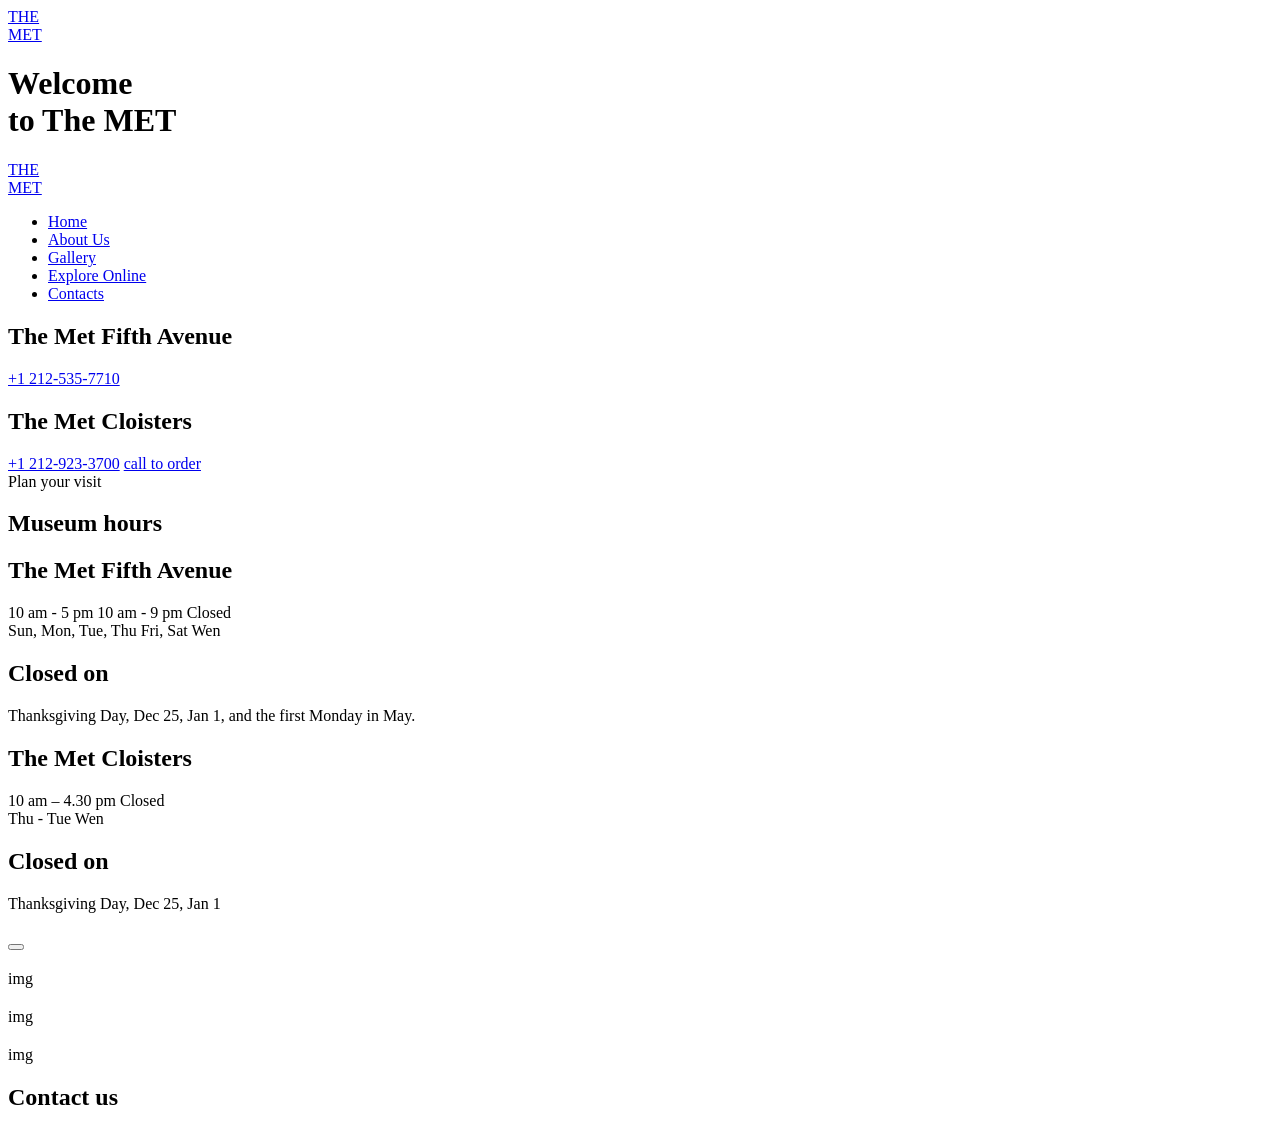
==== src/index.html @ c7554d5b "start first code" ====
<!doctype html>
<html lang="en" class="page">
  <head>
    <meta charset="UTF-8" />
    <meta
      name="viewport"
      content="width=device-width, initial-scale=1.0"
    />
    <title>Landing Page</title>
    <link
      rel="stylesheet"
      href="./styles/main.scss"
    />
    <link rel="preconnect" href="https://fonts.googleapis.com">
    <link rel="preconnect" href="https://fonts.gstatic.com" >
    <link href="https://fonts.googleapis.com/css2?family=Cinzel:wght@400..900&family=Roboto:ital,wght@0,100..900;1,100..900&display=swap" rel="stylesheet">
    <script
      src="scripts/main.js"
      defer
    ></script>
  </head>
  <body class="page_body">
    <header class="header">
      <div class="header_top">
        <div class="header_top-title">
          <a href="#">
            THE <br> MET
          </a>
        </div>
        <div class="header_top-left-bar">
          <a href="#" class="icon header_top-left-bar-phone-image"></a>
          <a href="#menu" class="icon header_top-left-bar-burger-image"></a>
        </div>
      </div>
      <div class="header_title">
        <h1 class="header_title-text">Welcome <br> to The MET</h1>
      </div>
    </header>
    <aside class="menu page_menu"  id="menu">
      <div class="menu_top">
        <div class="menu_top-title">
          <a href="#">
            THE <br> MET
          </a>
        </div>
        <div class="menu_top-left-bar">
          <a href="#" class="icon menu_top-left-bar-close-image"></a>
        </div>
      </div>
      <nav class="nav">
        <ul class="nav_list">
          <li class="nav_list_item">
            <a class="nav_list_item_link" href="#Home">Home</a>
          </li>
          <li class="nav_list_item">
            <a class="nav_list_item_link" href="#About">About Us</a>
          </li>
          <li class="nav_list_item">
            <a class="nav_list_item_link" href="#Gallery">Gallery</a>
          </li>
          <li class="nav_list_item">
            <a class="nav_list_item_link" href="#Explore">Explore Online</a>
          </li>
          <li class="nav_list_item">
            <a class="nav_list_item_link" href="#Contacts">Contacts</a>
          </li>
        </ul>
      </nav>
      <div class="menu_bottom">
        <h1 class="menu_bottom_title">The Met Fifth Avenue</h1>
        <a class="menu_bottom_link" href="#con">+1 212-535-7710</a>
        <h1 class="menu_bottom_title">The Met Cloisters</h1>
        <a class="menu_bottom_link"href="#tel">+1 212-923-3700</a>
        <a class="menu_bottom_title menu_bottom_call-to-order" href="#">call to order</a>
      </div>

    </aside>
    <main>
      <section class="first_section">
        <div class="first_section_title">
          <div class="first_section_left">
            <span class="first_section_left-plan-visit">Plan your visit</span>
            <h1 class="first_section_left-museum">Museum hours</h1>
          </div>
          <div class="first_section_right">
            <div class="first_section_right_block">
              <h1 class="first_section_right_block_title">The Met Fifth Avenue</h1>
              <div class="first_section_right_block_time">
                <div class="first_section_right_block_time_test">
                  <span>10 am - 5 pm</span>
                  <span>10 am - 9 pm</span>
                  <span>Closed</span>
                </div>
                <div class="first_section_right_block_time_days">
                  <span>Sun, Mon, Tue, Thu</span>
                  <span>Fri, Sat</span>
                  <span>Wen</span>
                </div>
              </div>
              <h1 class="first_section_title-closed-on">Closed on</h1>
              <span class="first_section_title-Thanksgiving">Thanksgiving Day, Dec 25, Jan 1, and the first Monday in May.</span>
              <div>
                <h1>The Met Cloisters</h1>
                <div>
                  <span>10 am – 4.30 pm</span>
                  <span>Closed</span>
                </div>
                <div>
                  <span>Thu - Tue</span>
                  <span>Wen</span>
                </div>
              </div>
              <h1 class="first_section_title-closed-on">Closed on</h1>
              <span class="first_section_title-closed-on">Thanksgiving Day, Dec 25, Jan 1</span>
            </div>
          </div>

        </div>
      </section>
      <section>
        <div>
          <h1></h1>
          <span></span>
        </div>
        <div>
          <div>
            <span></span>
            <span></span>
          </div>
          <div>
            <h1></h1>
            <span></span>
          </div>
          <div>
            <div></div>
            <div></div>
            <div></div>
            <div>
              <h1></h1>
              <span></span>
            </div>
          </div>
          <div>
            <div></div>
            <div></div>
            <div>
              <span></span>
            </div>
          </div>
        </div>
        <button></button>
      </section>
      <section>
        <h1></h1>
        <div>
          <div>
            <span>img</span>
            <h1></h1>
            <span></span>
          </div>
          <div>
            <span>img</span>
            <h1></h1>
            <span></span>
          </div>
          <div>
            <span>img</span>
            <h1></h1>
            <span></span>
          </div>

        </div>
      </section>
      <section>
        <h1> Contact us</h1>
        <div>
          <div></div>
          <div></div>
          <div></div>
        </div>
      </section>
    </main>
    <footer></footer>
  </body>
</html>
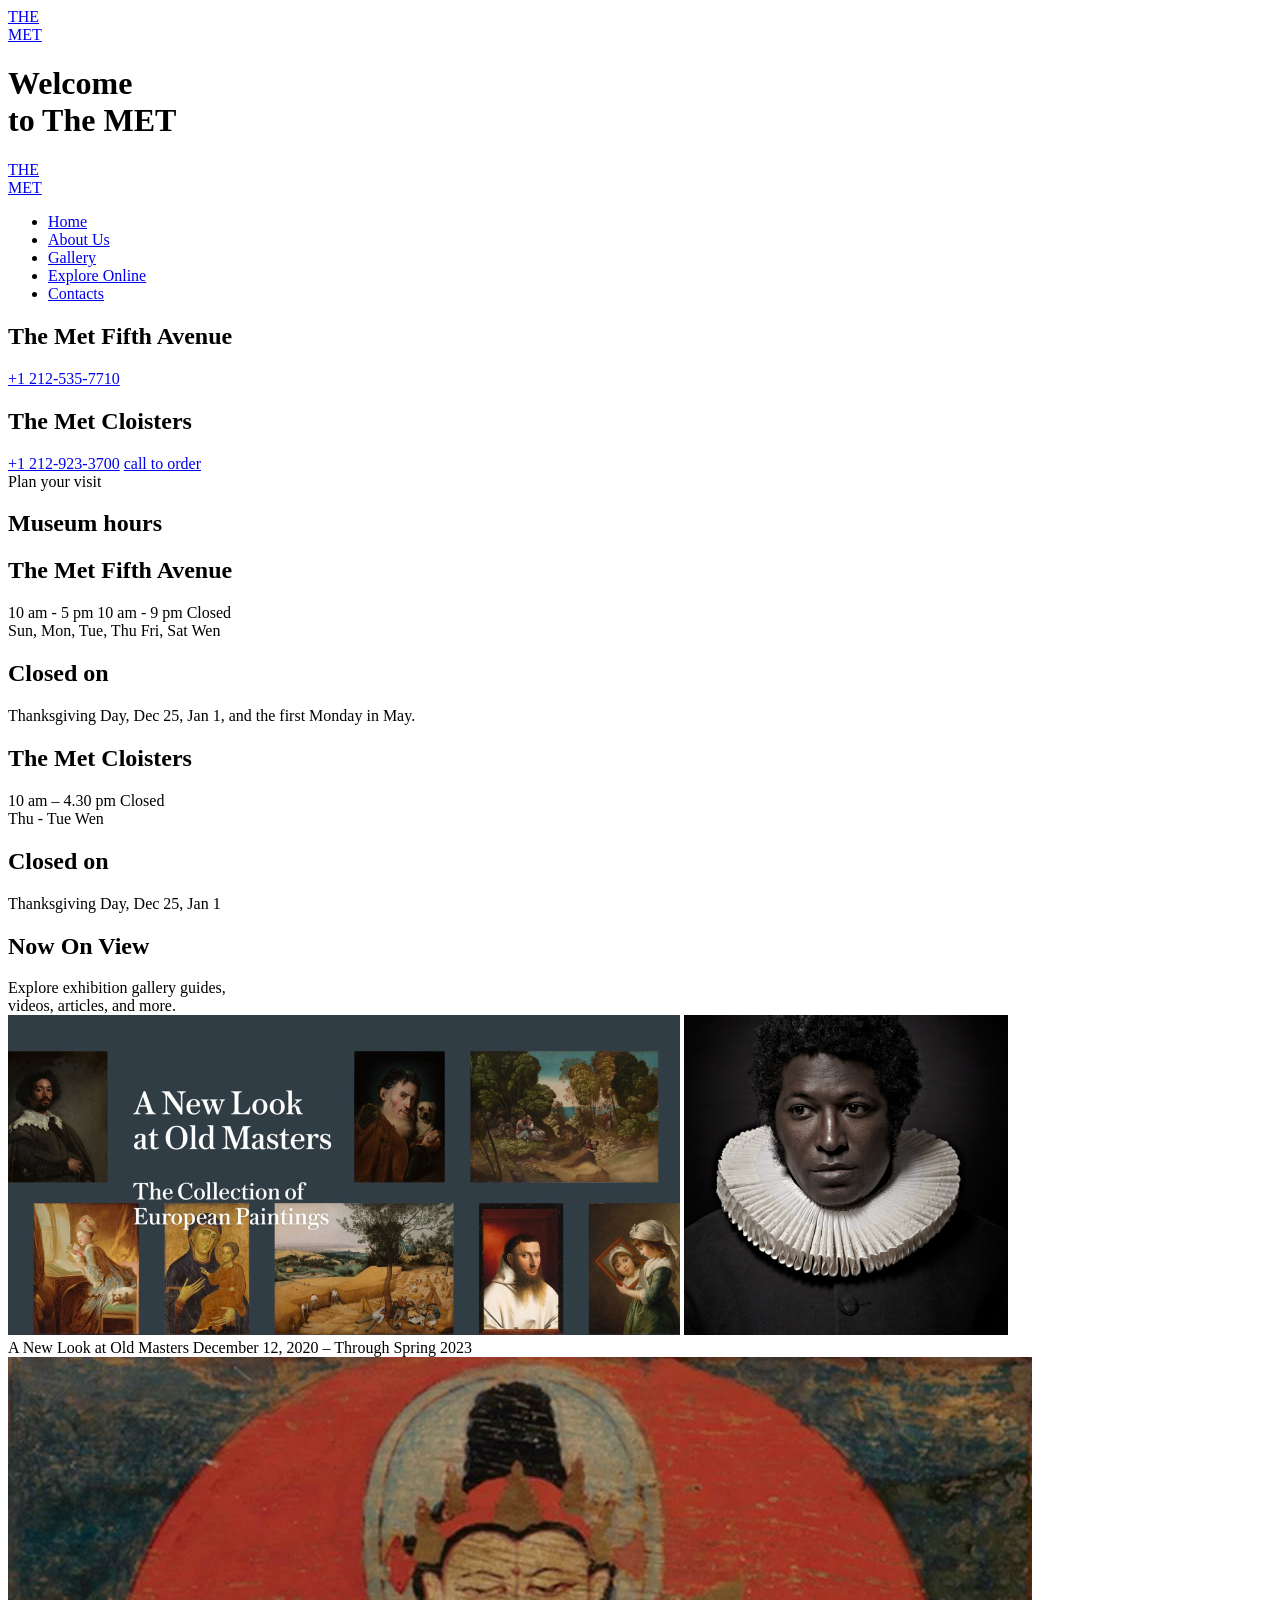
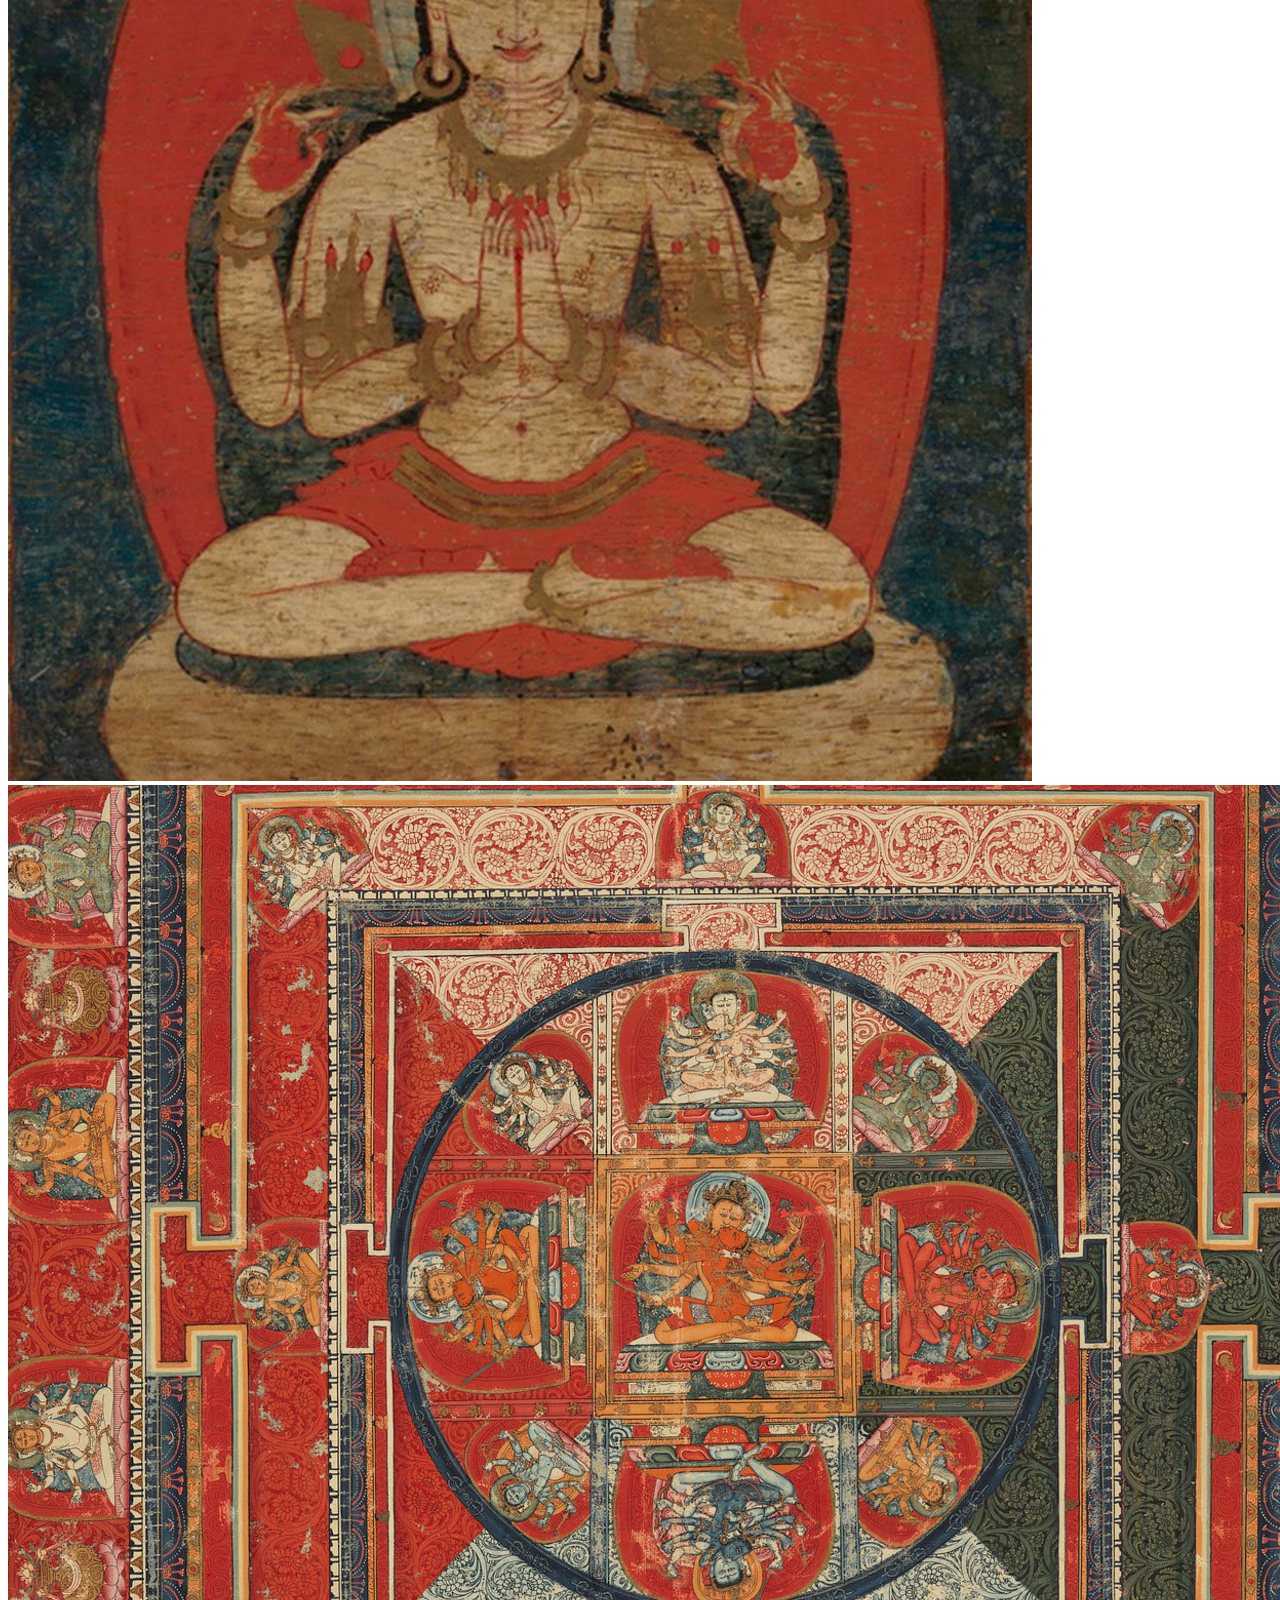
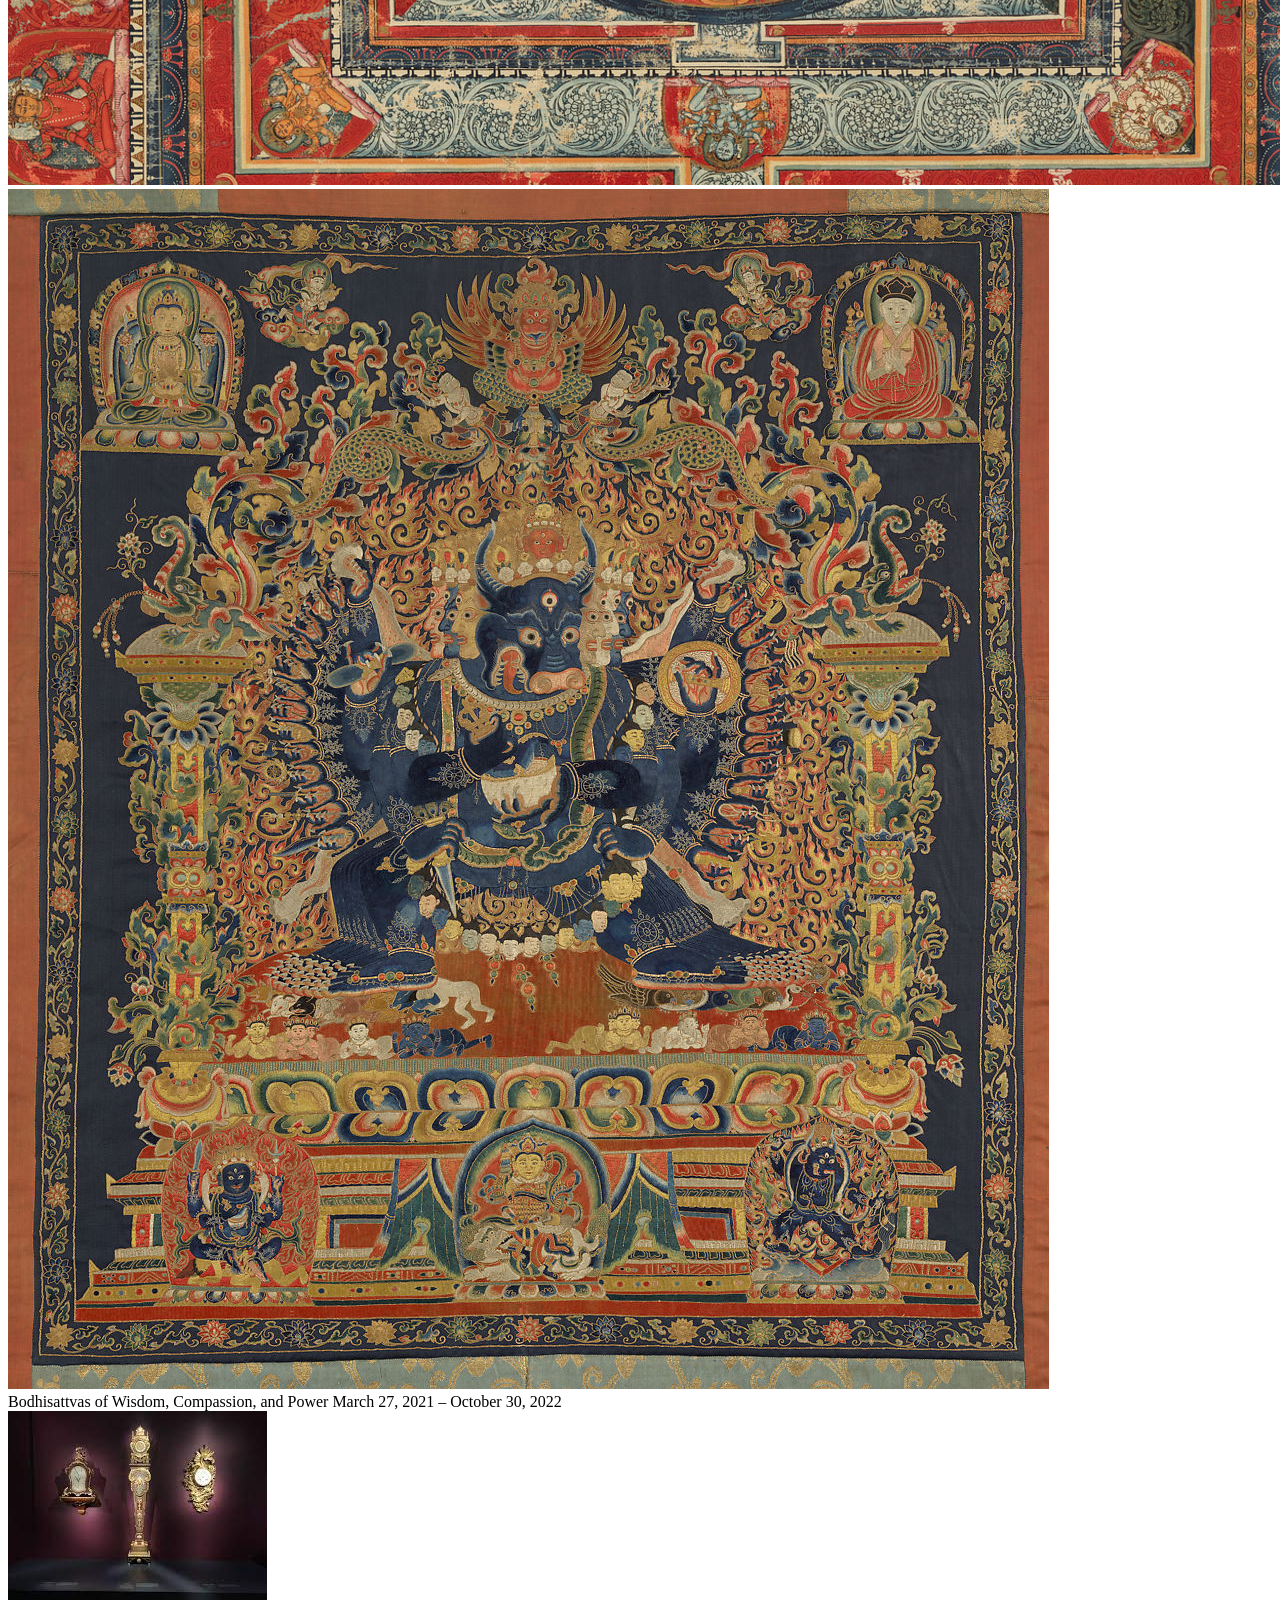
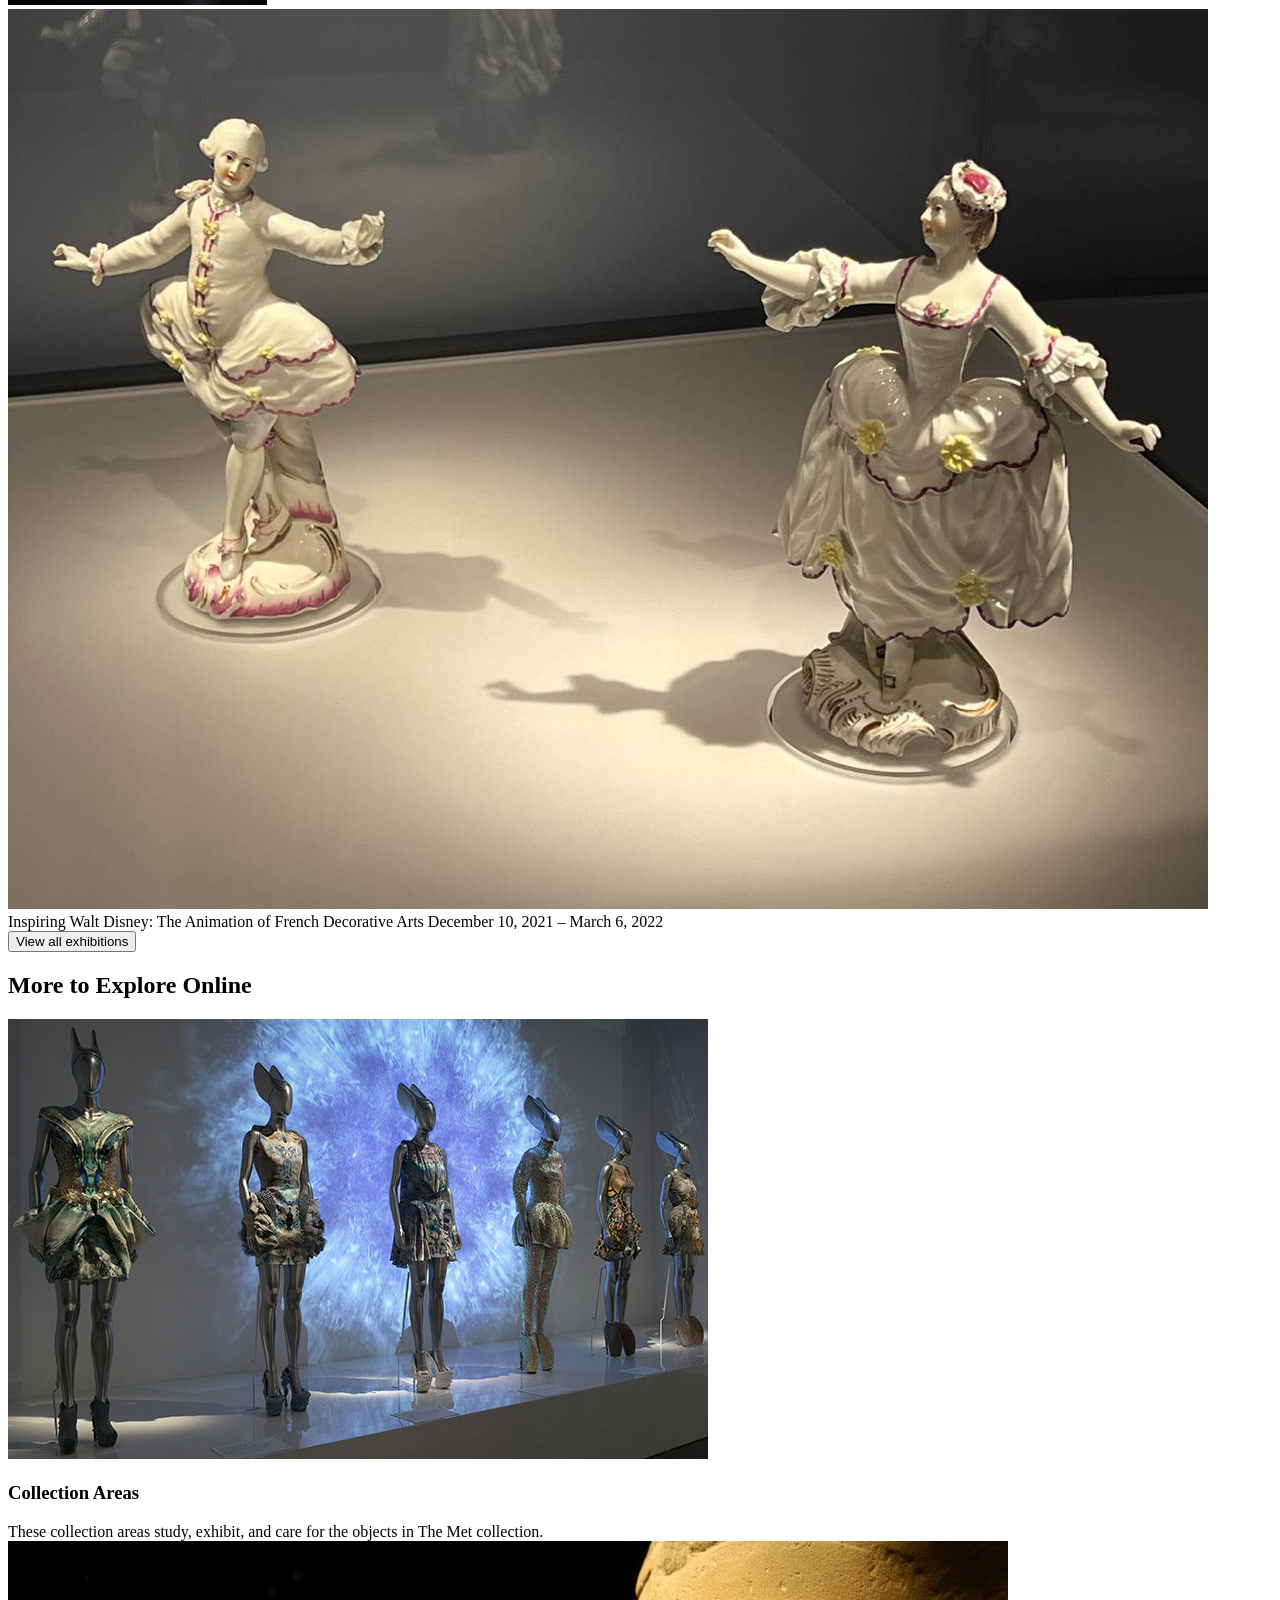
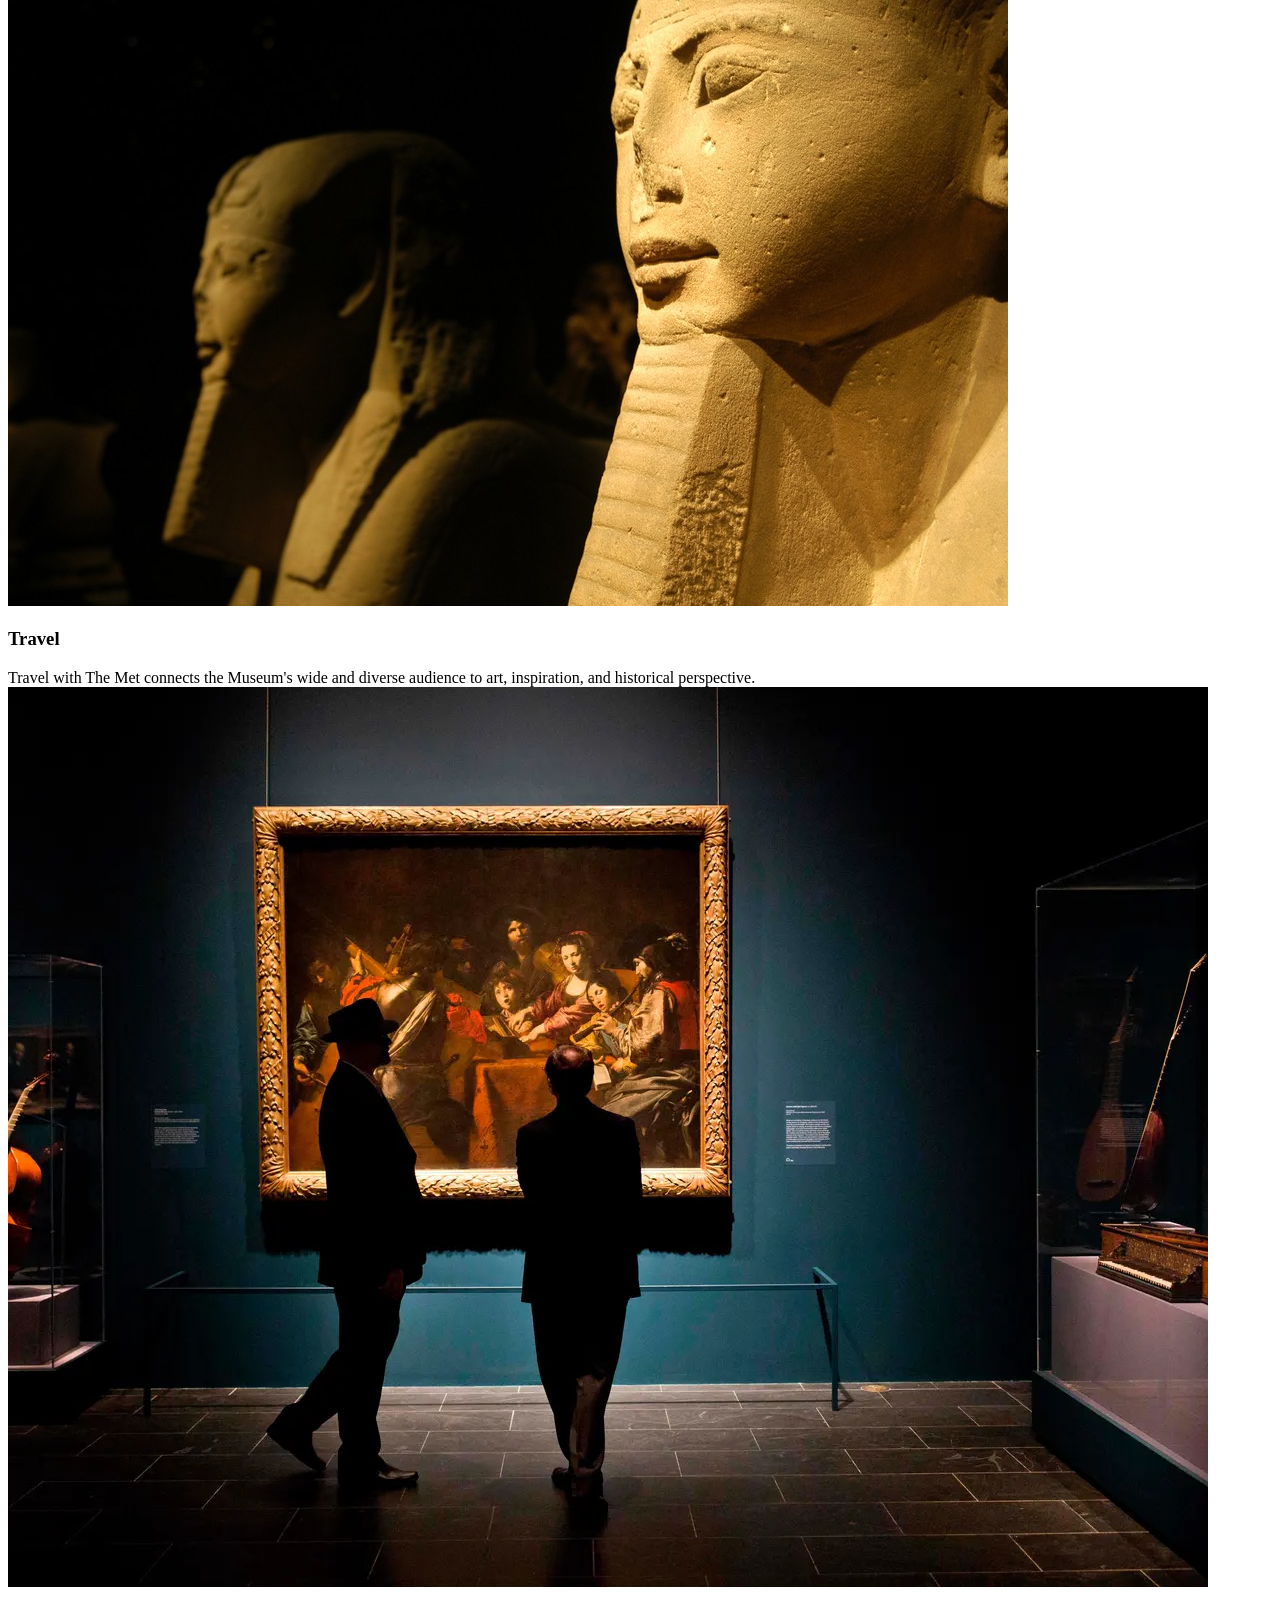
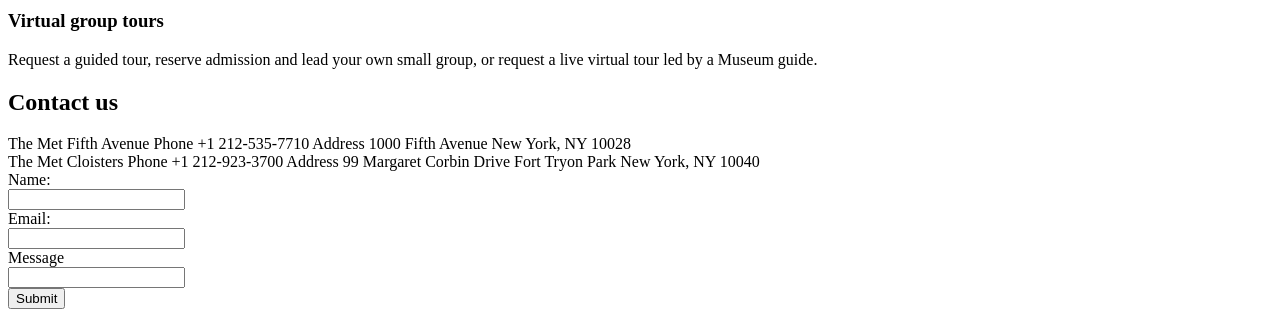
==== commit 7060878a: "test-commit" ====
--- a/src/index.html
+++ b/src/index.html
@@ -117,66 +117,108 @@
 
         </div>
       </section>
-      <section>
-        <div>
-          <h1></h1>
-          <span></span>
-        </div>
-        <div>
-          <div>
-            <span></span>
-            <span></span>
-          </div>
-          <div>
-            <h1></h1>
-            <span></span>
-          </div>
-          <div>
-            <div></div>
-            <div></div>
-            <div></div>
-            <div>
-              <h1></h1>
-              <span></span>
-            </div>
-          </div>
-          <div>
-            <div></div>
-            <div></div>
-            <div>
-              <span></span>
-            </div>
-          </div>
-        </div>
-        <button></button>
-      </section>
-      <section>
-        <h1></h1>
-        <div>
-          <div>
-            <span>img</span>
-            <h1></h1>
-            <span></span>
-          </div>
-          <div>
-            <span>img</span>
-            <h1></h1>
-            <span></span>
-          </div>
-          <div>
-            <span>img</span>
-            <h1></h1>
-            <span></span>
-          </div>
-
-        </div>
-      </section>
-      <section>
+      <section class="second_section">
+        <div class="second_section_name">
+          <h1>Now On View</h1>
+          <span>Explore exhibition gallery guides, <br> videos, articles, and more.</span>
+        </div>
+
+        <article class="second_section_blocks-first">
+          <div>
+            <img src="./img/image-1-second.png" alt="foto">
+            <img src="./img/image-2-second.png" alt="foto">
+          </div>
+          <div class="second_section_block_first-name">
+            <span>A New Look at Old Masters</span>
+            <span>December 12, 2020 – Through Spring 2023</span>
+          </div>
+        </article>
+
+        <article class="second_section_blocks-second">
+          <div class="second_section_blocks-second-img">
+            <img src="./img/image-3-second.png" alt="foto">
+            <img src="./img/image-4-second.png" alt="foto">
+            <img src="./img/image-5-second.png" alt="foto">
+          </div>
+          <div>
+            <span> Bodhisattvas of Wisdom, Compassion, and Power</span>
+            <span>March 27, 2021 – October 30, 2022</span>
+          </div>
+        </article>
+        <article>
+          <div class="second_section_blocks-fird-img">
+            <img src="./img/image-6-second.png" alt="foto">
+            <img src="./img/image-7-second.png" alt="foto">
+          </div>
+          <div>
+            <span>Inspiring Walt Disney: The Animation of French Decorative Arts</span>
+            <span>December 10, 2021 – March 6, 2022</span>
+          </div>
+        </article>
+
+        <button>View all exhibitions</button>
+      </section>
+      <section class="third_section">
+        <h1>More to Explore Online</h1>
+        <div class="third_section_info">
+          <article class="bottom">
+            <img src="./img/image-1-last.png" alt="image">
+            <h1>Collection Areas</h1>
+            <span>These collection areas study, exhibit, and care for the objects in The Met collection.</span>
+          </article>
+          <article>
+            <img src="./img/image-2-last.png" alt="image">
+            <h1>Travel</h1>
+            <span>Travel with The Met connects the Museum's wide and diverse audience to art, inspiration, and historical perspective.</span>
+          </article>
+          <article>
+            <img src="./img/image-3-last.png" alt="image">
+            <h1>Virtual group tours</h1>
+            <span>
+              Request a guided tour, reserve admission and lead your own small group, or request a live virtual tour led by a Museum guide.
+            </span>
+          </article>
+
+        </div>
+      </section>
+      <section class="last_section">
         <h1> Contact us</h1>
         <div>
-          <div></div>
-          <div></div>
-          <div></div>
+          <div>
+            <span>
+              The Met Fifth Avenue
+            </span>
+            <span>Phone</span>
+            <span>+1 212-535-7710</span>
+            <span>Address</span>
+            <span>1000 Fifth Avenue
+              New York, NY 10028
+            </span>
+          </div>
+          <div>
+            <span>The Met Cloisters</span>
+            <span>Phone</span>
+            <span>+1 212-923-3700</span>
+            <span>Address</span>
+            <span>99 Margaret Corbin Drive
+              Fort Tryon Park
+              New York, NY 10040
+            </span>
+          </div>
+          <div>
+            <form action="as">
+              <label for="fname">Name:</label><br>
+              <input type="text" id="fname"
+               name="fname"><br>
+              <label for="fname">Email:</label><br>
+              <input type="text" id="d"
+              name="fname"><br>
+              <label for="fname">Message</label><br>
+              <input type="text" id="asd"
+               name="fname"><br>
+              <input type="submit" value="Submit">
+            </form>
+          </div>
         </div>
       </section>
     </main>
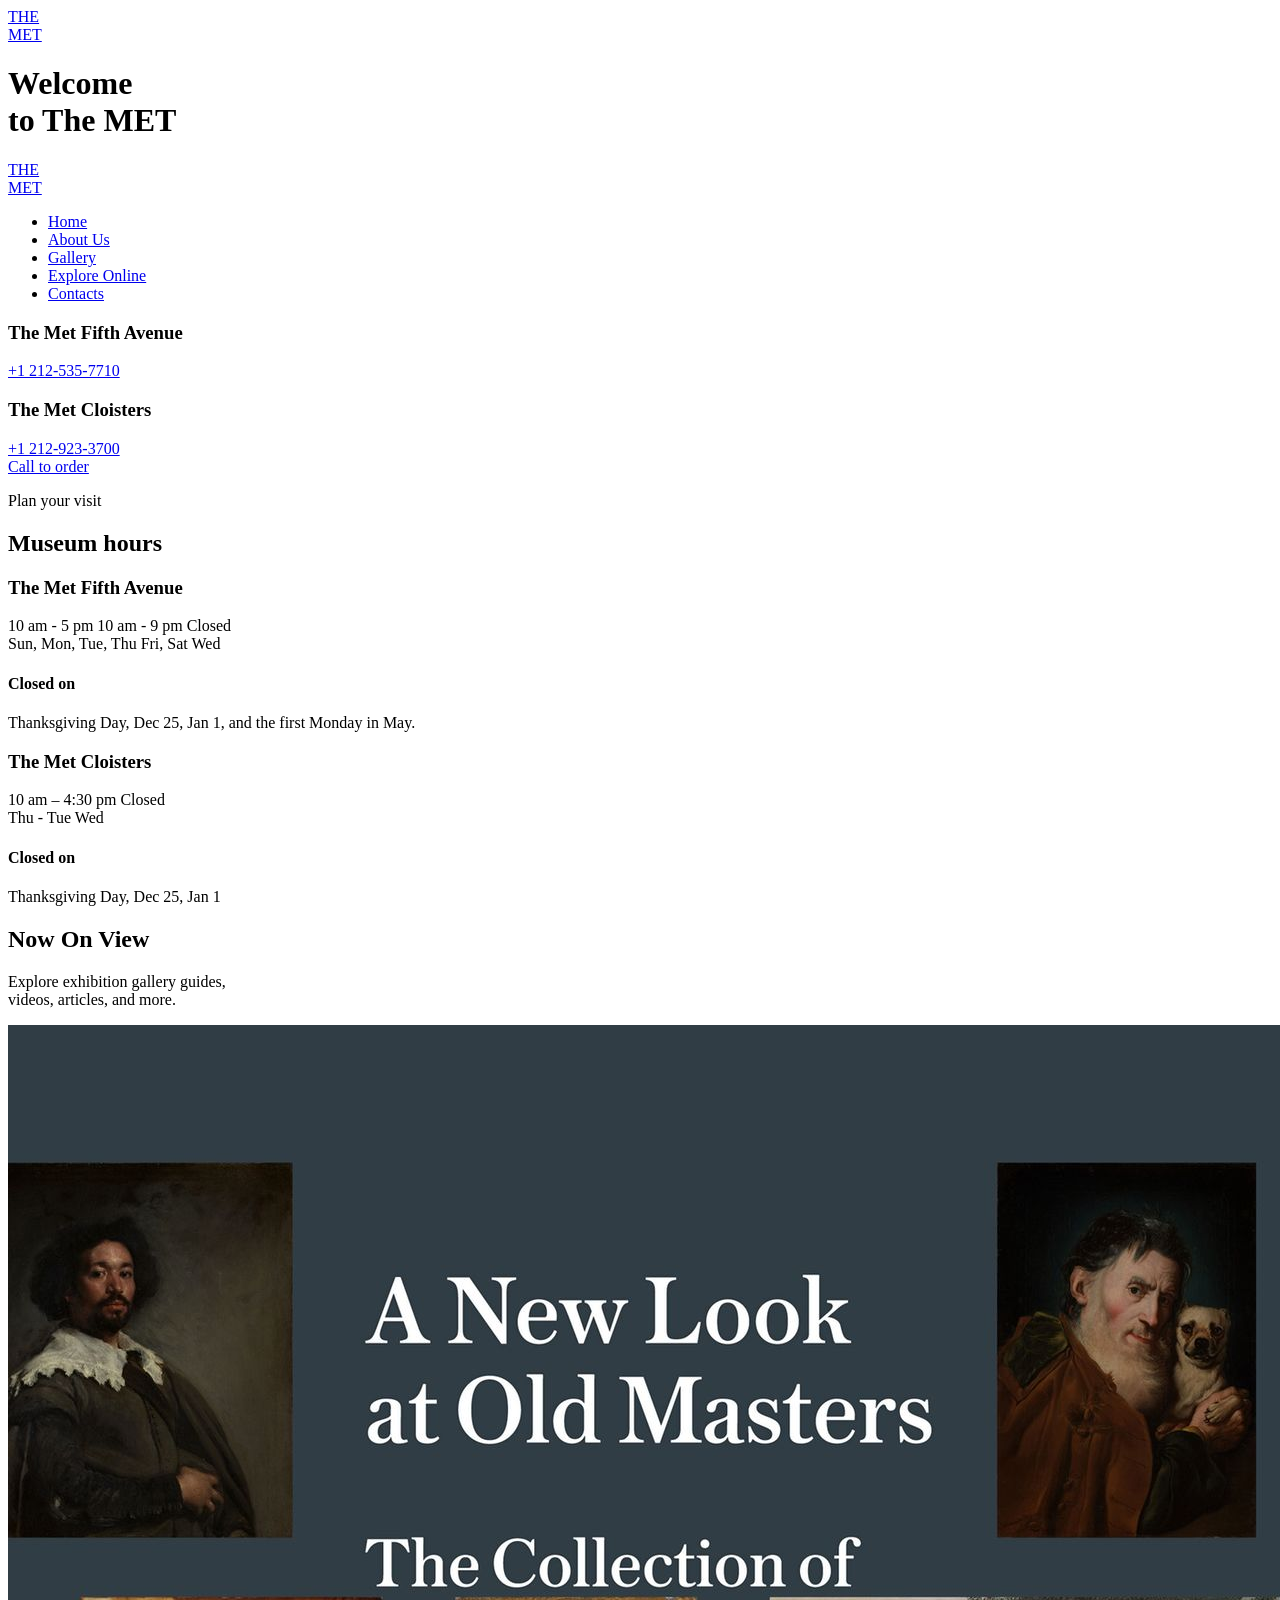
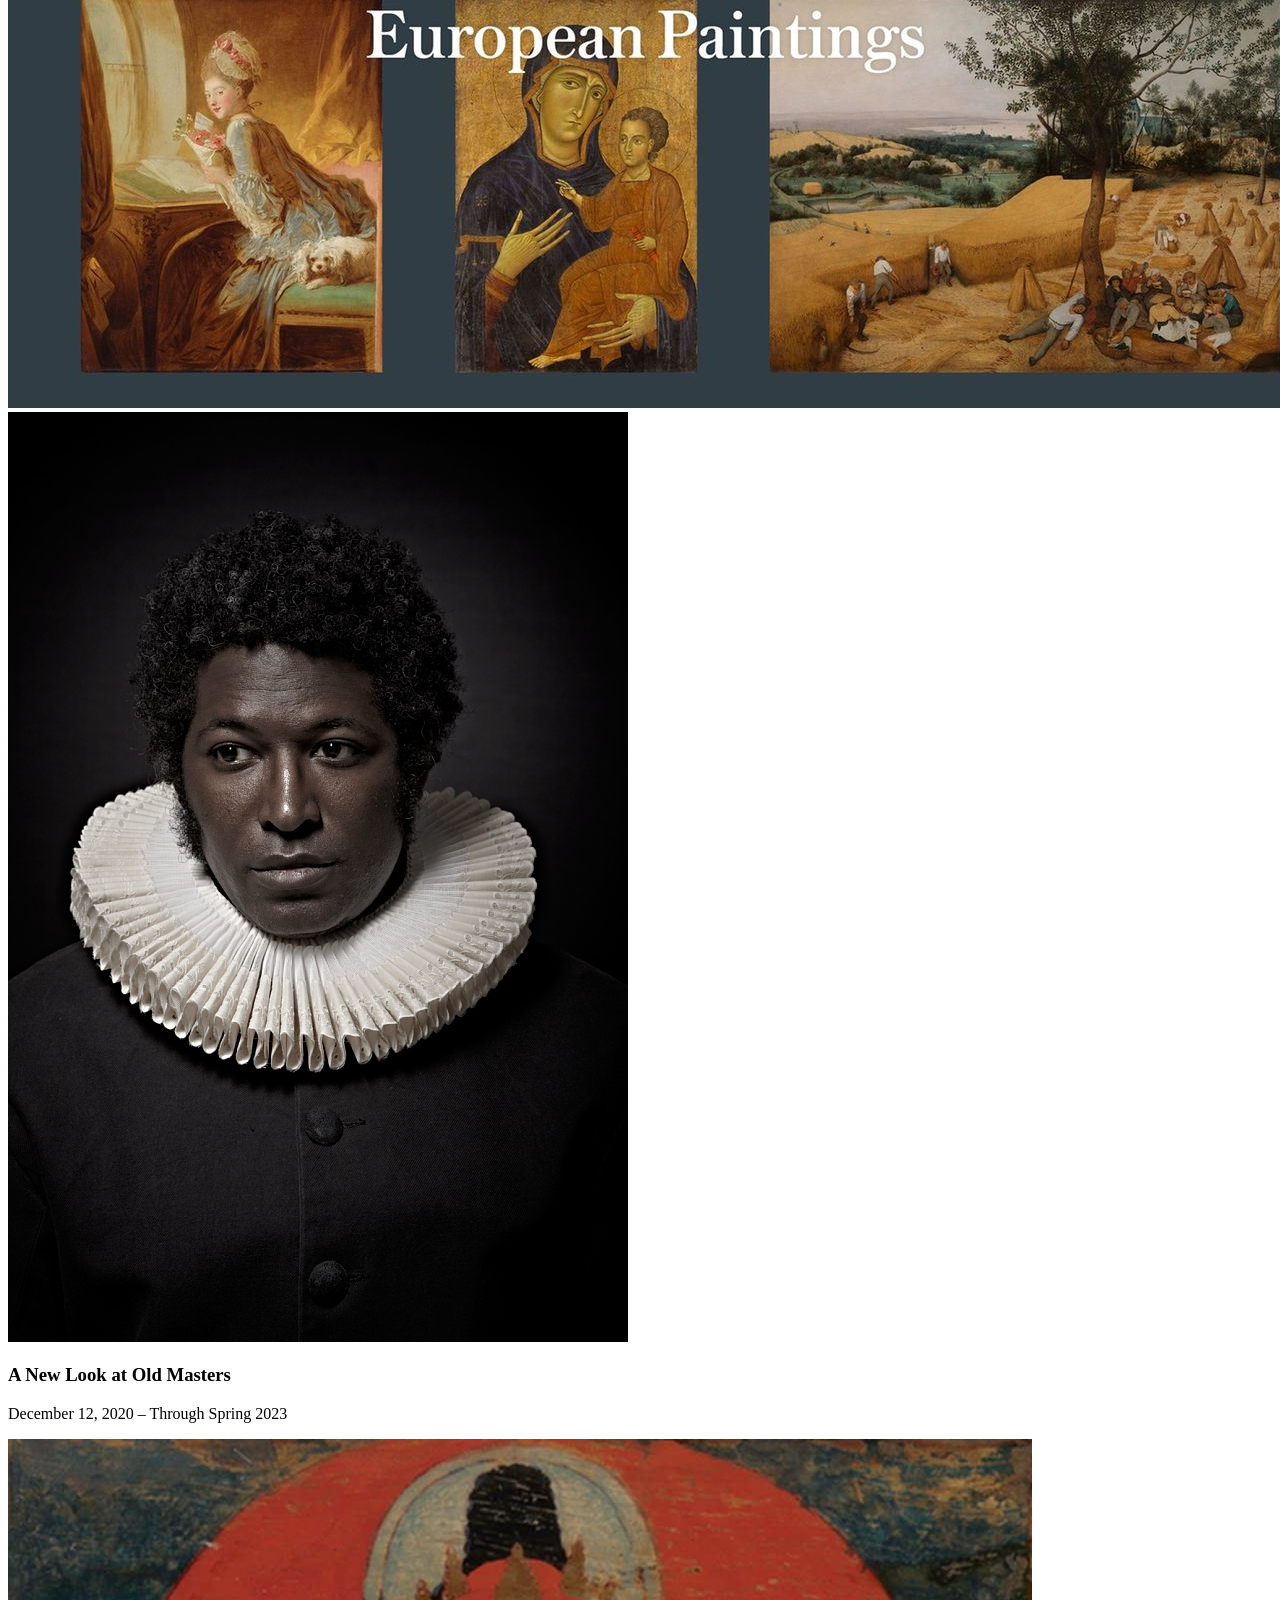
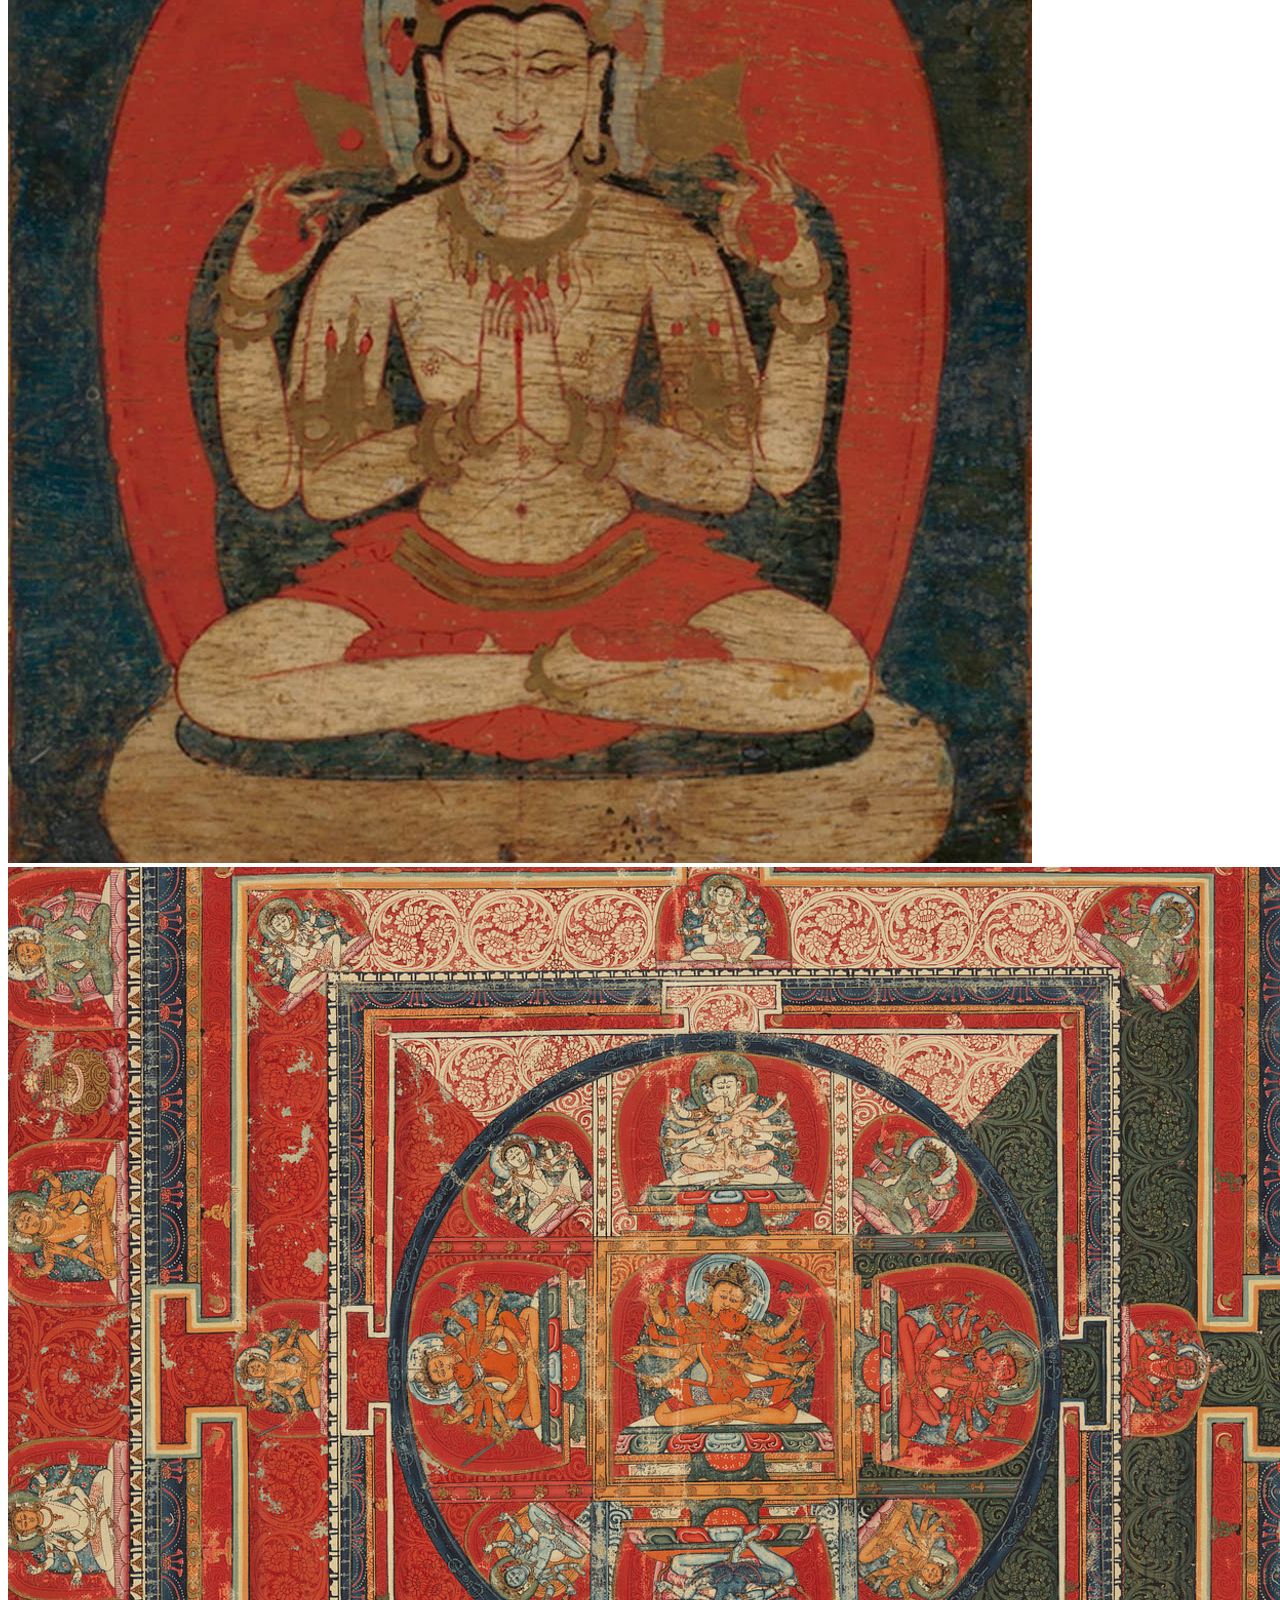
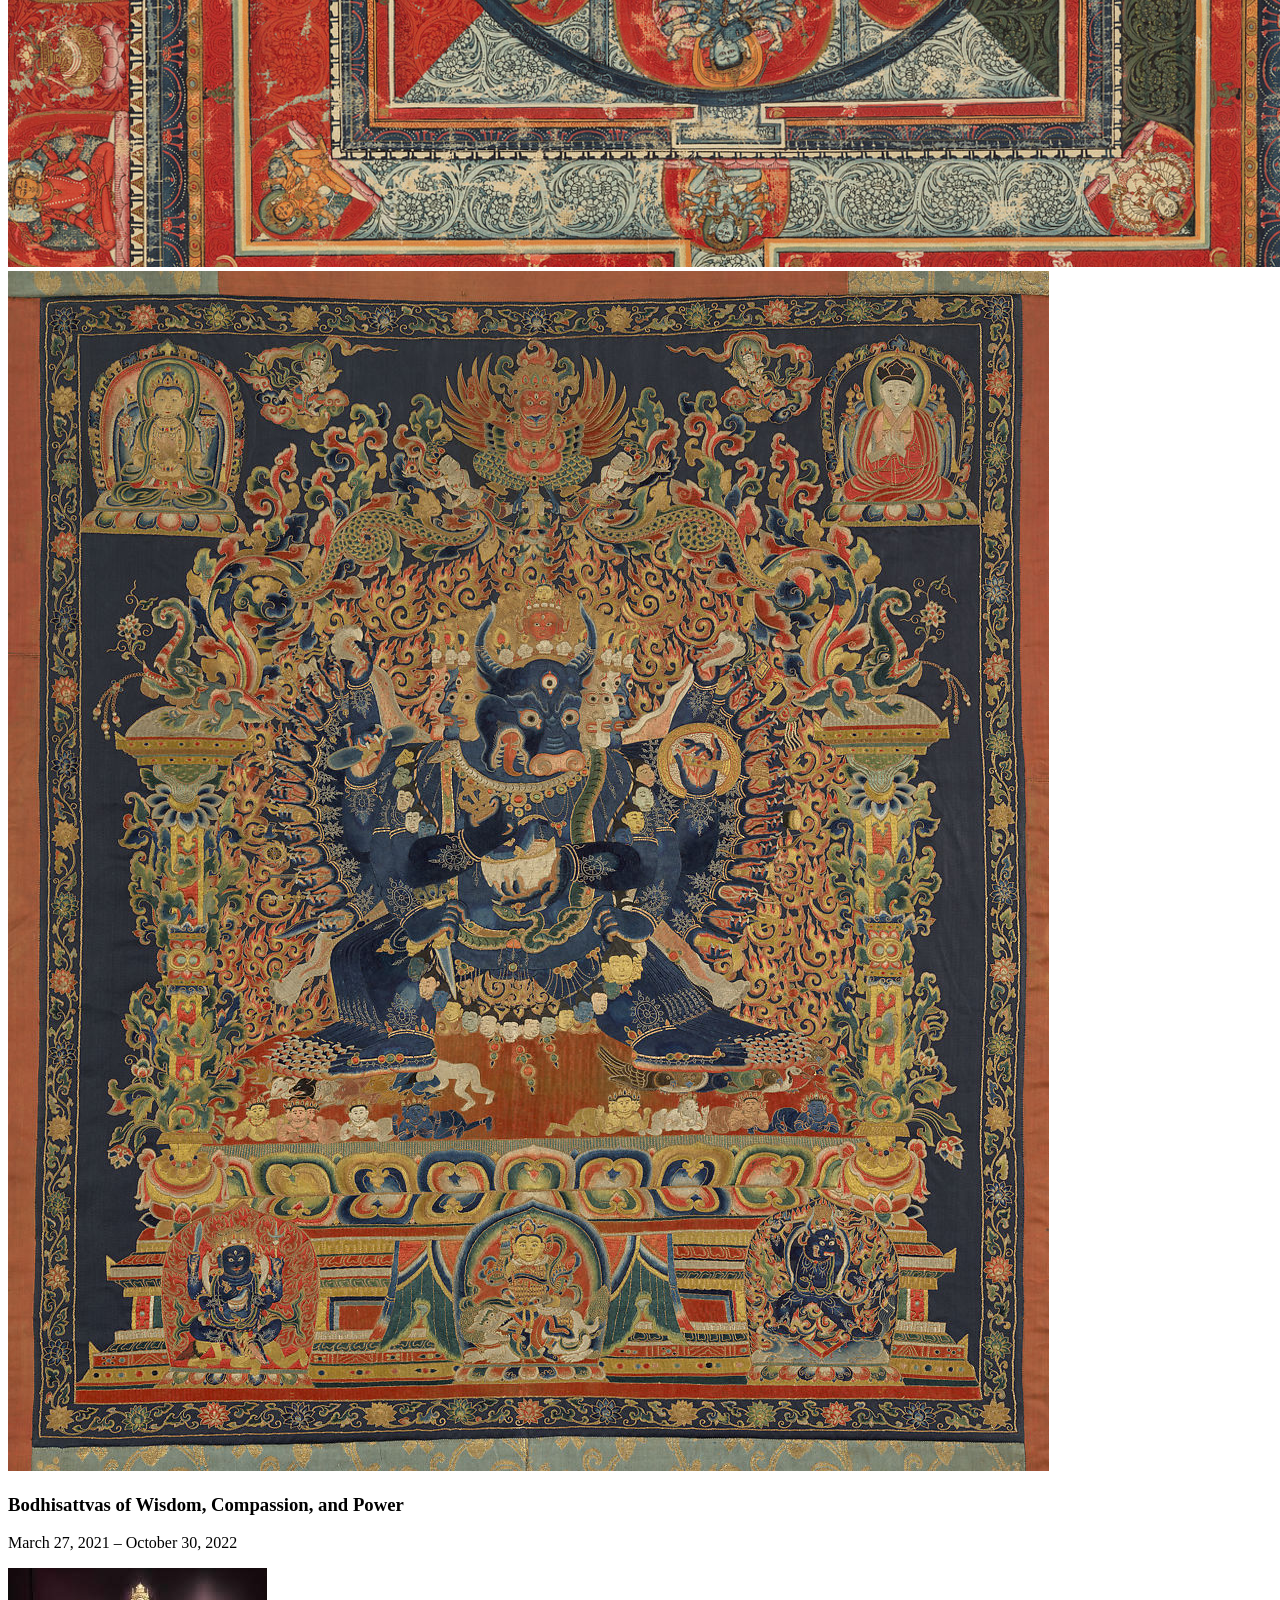
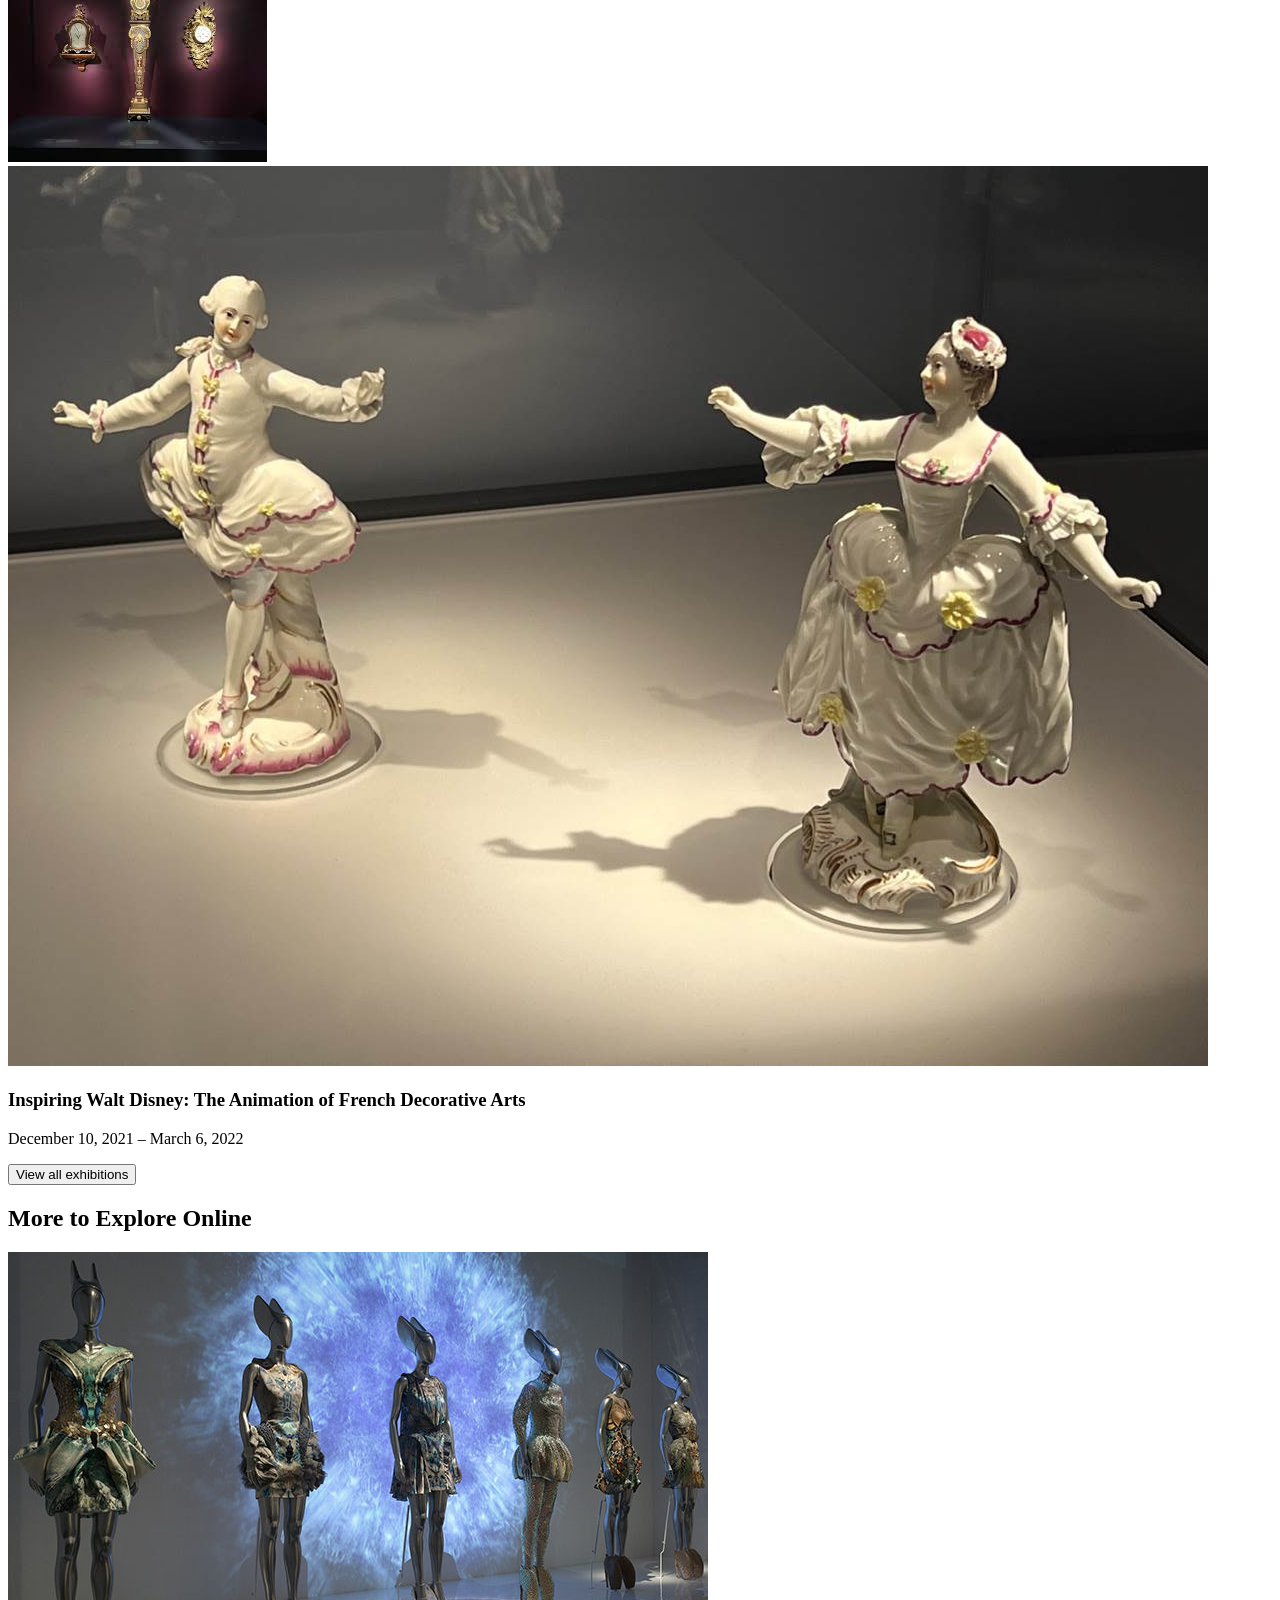
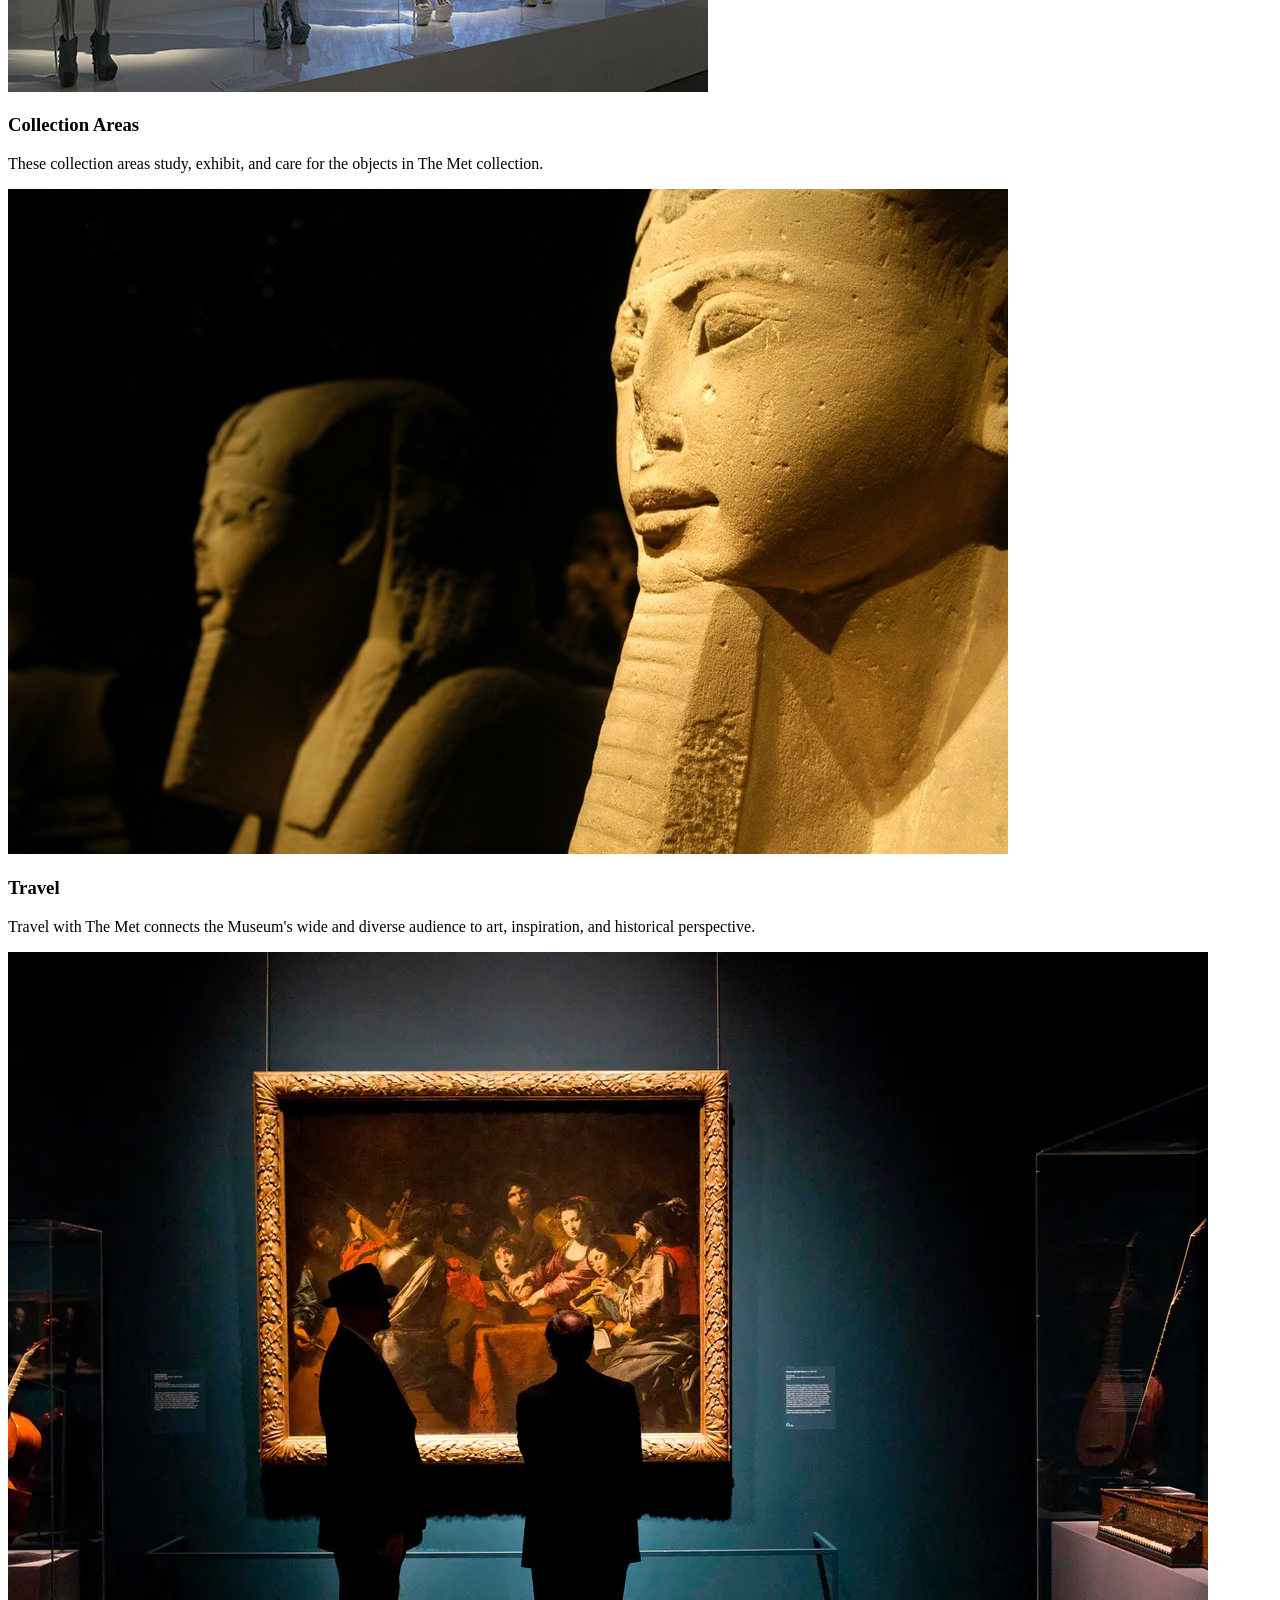
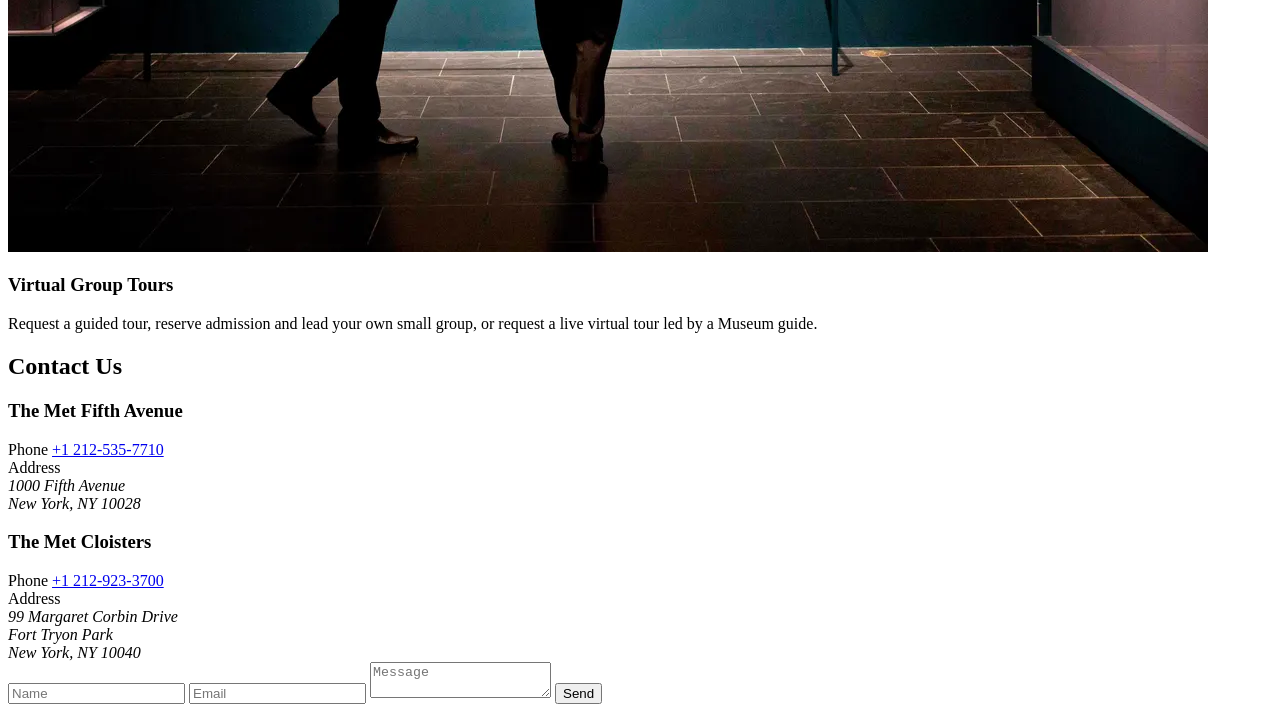
==== commit ada35318: "finish project" ====
--- a/src/index.html
+++ b/src/index.html
@@ -2,226 +2,256 @@
 <html lang="en" class="page">
   <head>
     <meta charset="UTF-8" />
-    <meta
-      name="viewport"
-      content="width=device-width, initial-scale=1.0"
-    />
-    <title>Landing Page</title>
-    <link
-      rel="stylesheet"
-      href="./styles/main.scss"
-    />
+    <meta name="viewport" content="width=device-width, initial-scale=1.0" />
+    <title>The MET - Museum Landing Page</title>
+    <link rel="stylesheet" href="./styles/main.scss" />
     <link rel="preconnect" href="https://fonts.googleapis.com">
     <link rel="preconnect" href="https://fonts.gstatic.com" >
-    <link href="https://fonts.googleapis.com/css2?family=Cinzel:wght@400..900&family=Roboto:ital,wght@0,100..900;1,100..900&display=swap" rel="stylesheet">
-    <script
-      src="scripts/main.js"
-      defer
-    ></script>
+    <link href="https://fonts.googleapis.com/css2?family=Cinzel:wght@400;700&family=Roboto:wght@400;700&display=swap" rel="stylesheet">
+    <script src="scripts/main.js" defer></script>
   </head>
-  <body class="page_body">
-    <header class="header">
-      <div class="header_top">
-        <div class="header_top-title">
-          <a href="#">
-            THE <br> MET
-          </a>
-        </div>
-        <div class="header_top-left-bar">
-          <a href="#" class="icon header_top-left-bar-phone-image"></a>
-          <a href="#menu" class="icon header_top-left-bar-burger-image"></a>
-        </div>
-      </div>
-      <div class="header_title">
-        <h1 class="header_title-text">Welcome <br> to The MET</h1>
+  <body class="page__body">
+    <!-- Header -->
+    <header class="header" id="home">
+      <div class="container">
+        <div class="header__top">
+          <a href="#" class="logo">THE <br> MET</a>
+          <div class="header__controls">
+            <a href="tel:+12125357710" class="icon icon--phone"
+            aria-label="Call us"></a>
+            <a href="#menu" class="icon icon--burger"
+            aria-label="Open menu"></a>
+          </div>
+        </div>
+        <h1 class="header__title">Welcome <br> to The MET</h1>
       </div>
     </header>
-    <aside class="menu page_menu"  id="menu">
-      <div class="menu_top">
-        <div class="menu_top-title">
-          <a href="#">
-            THE <br> MET
-          </a>
-        </div>
-        <div class="menu_top-left-bar">
-          <a href="#" class="icon menu_top-left-bar-close-image"></a>
+
+    <!-- Menu -->
+    <nav class="menu" id="menu">
+      <div class="container">
+        <div class="menu__top">
+          <a href="#" class="logo">THE <br> MET</a>
+          <a href="#" class="icon icon--close"
+          aria-label="Close menu"></a>
+        </div>
+
+        <ul class="menu__list">
+          <li class="menu__item">
+            <a class="menu__link" href="#home">Home</a>
+          </li>
+          <li class="menu__item">
+            <a class="menu__link" href="#about">About Us</a>
+          </li>
+          <li class="menu__item">
+            <a class="menu__link" href="#gallery">Gallery</a>
+          </li>
+          <li class="menu__item">
+            <a class="menu__link" href="#explore">Explore Online</a>
+          </li>
+          <li class="menu__item">
+            <a class="menu__link" href="#contacts">Contacts</a>
+          </li>
+        </ul>
+
+        <div class="menu__contacts">
+          <div class="menu__contact-block">
+            <h3 class="menu__contact-title">The Met Fifth Avenue</h3>
+            <a class="menu__contact-link" href="tel:+12125357710">+1 212-535-7710</a>
+          </div>
+          <div class="menu__contact-block">
+            <h3 class="menu__contact-title">The Met Cloisters</h3>
+            <a class="menu__contact-link" href="tel:+12129233700">+1 212-923-3700</a>
+          </div>
+          <a class="menu__cta" href="#contacts">Call to order</a>
         </div>
       </div>
-      <nav class="nav">
-        <ul class="nav_list">
-          <li class="nav_list_item">
-            <a class="nav_list_item_link" href="#Home">Home</a>
-          </li>
-          <li class="nav_list_item">
-            <a class="nav_list_item_link" href="#About">About Us</a>
-          </li>
-          <li class="nav_list_item">
-            <a class="nav_list_item_link" href="#Gallery">Gallery</a>
-          </li>
-          <li class="nav_list_item">
-            <a class="nav_list_item_link" href="#Explore">Explore Online</a>
-          </li>
-          <li class="nav_list_item">
-            <a class="nav_list_item_link" href="#Contacts">Contacts</a>
-          </li>
-        </ul>
-      </nav>
-      <div class="menu_bottom">
-        <h1 class="menu_bottom_title">The Met Fifth Avenue</h1>
-        <a class="menu_bottom_link" href="#con">+1 212-535-7710</a>
-        <h1 class="menu_bottom_title">The Met Cloisters</h1>
-        <a class="menu_bottom_link"href="#tel">+1 212-923-3700</a>
-        <a class="menu_bottom_title menu_bottom_call-to-order" href="#">call to order</a>
-      </div>
-
-    </aside>
-    <main>
-      <section class="first_section">
-        <div class="first_section_title">
-          <div class="first_section_left">
-            <span class="first_section_left-plan-visit">Plan your visit</span>
-            <h1 class="first_section_left-museum">Museum hours</h1>
-          </div>
-          <div class="first_section_right">
-            <div class="first_section_right_block">
-              <h1 class="first_section_right_block_title">The Met Fifth Avenue</h1>
-              <div class="first_section_right_block_time">
-                <div class="first_section_right_block_time_test">
-                  <span>10 am - 5 pm</span>
-                  <span>10 am - 9 pm</span>
-                  <span>Closed</span>
-                </div>
-                <div class="first_section_right_block_time_days">
-                  <span>Sun, Mon, Tue, Thu</span>
-                  <span>Fri, Sat</span>
-                  <span>Wen</span>
-                </div>
-              </div>
-              <h1 class="first_section_title-closed-on">Closed on</h1>
-              <span class="first_section_title-Thanksgiving">Thanksgiving Day, Dec 25, Jan 1, and the first Monday in May.</span>
-              <div>
-                <h1>The Met Cloisters</h1>
-                <div>
-                  <span>10 am – 4.30 pm</span>
-                  <span>Closed</span>
-                </div>
-                <div>
-                  <span>Thu - Tue</span>
-                  <span>Wen</span>
-                </div>
-              </div>
-              <h1 class="first_section_title-closed-on">Closed on</h1>
-              <span class="first_section_title-closed-on">Thanksgiving Day, Dec 25, Jan 1</span>
+    </nav>
+
+    <main class="main">
+      <section class="hours" id="about">
+        <div class="container">
+          <div class="hours__wrapper">
+            <div class="hours__header">
+              <p class="hours__subtitle">Plan your visit</p>
+              <h2 class="hours__title">Museum hours</h2>
             </div>
-          </div>
-
-        </div>
-      </section>
-      <section class="second_section">
-        <div class="second_section_name">
-          <h1>Now On View</h1>
-          <span>Explore exhibition gallery guides, <br> videos, articles, and more.</span>
-        </div>
-
-        <article class="second_section_blocks-first">
-          <div>
-            <img src="./img/image-1-second.png" alt="foto">
-            <img src="./img/image-2-second.png" alt="foto">
-          </div>
-          <div class="second_section_block_first-name">
-            <span>A New Look at Old Masters</span>
-            <span>December 12, 2020 – Through Spring 2023</span>
-          </div>
-        </article>
-
-        <article class="second_section_blocks-second">
-          <div class="second_section_blocks-second-img">
-            <img src="./img/image-3-second.png" alt="foto">
-            <img src="./img/image-4-second.png" alt="foto">
-            <img src="./img/image-5-second.png" alt="foto">
-          </div>
-          <div>
-            <span> Bodhisattvas of Wisdom, Compassion, and Power</span>
-            <span>March 27, 2021 – October 30, 2022</span>
-          </div>
-        </article>
-        <article>
-          <div class="second_section_blocks-fird-img">
-            <img src="./img/image-6-second.png" alt="foto">
-            <img src="./img/image-7-second.png" alt="foto">
-          </div>
-          <div>
-            <span>Inspiring Walt Disney: The Animation of French Decorative Arts</span>
-            <span>December 10, 2021 – March 6, 2022</span>
-          </div>
-        </article>
-
-        <button>View all exhibitions</button>
-      </section>
-      <section class="third_section">
-        <h1>More to Explore Online</h1>
-        <div class="third_section_info">
-          <article class="bottom">
-            <img src="./img/image-1-last.png" alt="image">
-            <h1>Collection Areas</h1>
-            <span>These collection areas study, exhibit, and care for the objects in The Met collection.</span>
-          </article>
-          <article>
-            <img src="./img/image-2-last.png" alt="image">
-            <h1>Travel</h1>
-            <span>Travel with The Met connects the Museum's wide and diverse audience to art, inspiration, and historical perspective.</span>
-          </article>
-          <article>
-            <img src="./img/image-3-last.png" alt="image">
-            <h1>Virtual group tours</h1>
-            <span>
-              Request a guided tour, reserve admission and lead your own small group, or request a live virtual tour led by a Museum guide.
-            </span>
-          </article>
-
-        </div>
-      </section>
-      <section class="last_section">
-        <h1> Contact us</h1>
-        <div>
-          <div>
-            <span>
-              The Met Fifth Avenue
-            </span>
-            <span>Phone</span>
-            <span>+1 212-535-7710</span>
-            <span>Address</span>
-            <span>1000 Fifth Avenue
-              New York, NY 10028
-            </span>
-          </div>
-          <div>
-            <span>The Met Cloisters</span>
-            <span>Phone</span>
-            <span>+1 212-923-3700</span>
-            <span>Address</span>
-            <span>99 Margaret Corbin Drive
-              Fort Tryon Park
-              New York, NY 10040
-            </span>
-          </div>
-          <div>
-            <form action="as">
-              <label for="fname">Name:</label><br>
-              <input type="text" id="fname"
-               name="fname"><br>
-              <label for="fname">Email:</label><br>
-              <input type="text" id="d"
-              name="fname"><br>
-              <label for="fname">Message</label><br>
-              <input type="text" id="asd"
-               name="fname"><br>
-              <input type="submit" value="Submit">
+
+            <div class="hours__content">
+              <div class="hours__block">
+                <h3 class="hours__location">The Met Fifth Avenue</h3>
+                <div class="hours__schedule">
+                  <div class="hours__times">
+                    <span>10 am - 5 pm</span>
+                    <span>10 am - 9 pm</span>
+                    <span>Closed</span>
+                  </div>
+                  <div class="hours__days">
+                    <span>Sun, Mon, Tue, Thu</span>
+                    <span>Fri, Sat</span>
+                    <span>Wed</span>
+                  </div>
+                </div>
+                <h4 class="hours__closed-title">Closed on</h4>
+                <p class="hours__closed-text">Thanksgiving Day, Dec 25, Jan 1, and the first Monday in May.</p>
+              </div>
+
+              <div class="hours__block">
+                <h3 class="hours__location">The Met Cloisters</h3>
+                <div class="hours__schedule">
+                  <div class="hours__times">
+                    <span>10 am – 4:30 pm</span>
+                    <span>Closed</span>
+                  </div>
+                  <div class="hours__days">
+                    <span>Thu - Tue</span>
+                    <span>Wed</span>
+                  </div>
+                </div>
+                <h4 class="hours__closed-title">Closed on</h4>
+                <p class="hours__closed-text">Thanksgiving Day, Dec 25, Jan 1</p>
+              </div>
+            </div>
+          </div>
+        </div>
+      </section>
+
+      <section class="gallery" id="gallery">
+        <div class="container">
+          <div class="gallery__header">
+            <h2 class="gallery__title">Now On View</h2>
+            <p class="gallery__subtitle">Explore exhibition gallery guides, <br> videos, articles, and more.</p>
+          </div>
+
+          <div class="gallery__grid">
+            <article class="exhibition">
+              <div class="exhibition__images exhibition__images-first ">
+                <img class="exhibition__image exhibition__image-first" src="./img/image-1-second.png"
+                alt="A New Look at Old Masters exhibition">
+                <img class="exhibition__image exhibition__image-second" src="./img/image-2-second.png"
+                alt="Old Masters artwork detail">
+              </div>
+              <div class="exhibition__info">
+                <h3 class="exhibition__name">A New Look at Old Masters</h3>
+                <p class="exhibition__date">December 12, 2020 – Through Spring 2023</p>
+              </div>
+            </article>
+
+            <article class="exhibition">
+              <div class="exhibition__images exhibition__images--triple">
+                <img class="exhibition__image" src="./img/image-3-second.png"
+                alt="Bodhisattvas exhibition">
+                <img class="exhibition__image" src="./img/image-4-second.png"
+                alt="Bodhisattvas artwork">
+                <img class="exhibition__image" src="./img/image-5-second.png"
+                alt="Bodhisattvas sculpture">
+              </div>
+              <div class="exhibition__info">
+                <h3 class="exhibition__name">Bodhisattvas of Wisdom, Compassion, and Power</h3>
+                <p class="exhibition__date">March 27, 2021 – October 30, 2022</p>
+              </div>
+            </article>
+
+            <article class="exhibition">
+              <div class="exhibition__images exhibition__images-last">
+                <img class="exhibition__image exhibition__image-down-f" src="./img/image-6-second.png"
+                alt="Walt Disney exhibition">
+                <img class="exhibition__image exhibition__image-down-s" src="./img/image-7-second.png"
+                alt="French Decorative Arts">
+              </div>
+              <div class="exhibition__info">
+                <h3 class="exhibition__name">Inspiring Walt Disney: The Animation of French Decorative Arts</h3>
+                <p class="exhibition__date">December 10, 2021 – March 6, 2022</p>
+              </div>
+            </article>
+          </div>
+
+          <button class="gallery__button btn">View all exhibitions</button>
+        </div>
+      </section>
+
+      <section class="explore" id="explore">
+        <div class="container">
+          <h2 class="explore__title">More to Explore Online</h2>
+          <div class="explore__grid">
+            <article class="explore-card">
+              <img class="explore-card__image" src="./img/image-1-last.png"
+              alt="Collection Areas">
+              <h3 class="explore-card__title">Collection Areas</h3>
+              <p class="explore-card__text">These collection areas study, exhibit, and care for the objects in The Met collection.</p>
+            </article>
+
+            <article class="explore-card">
+              <img class="explore-card__image" src="./img/image-2-last.png"
+               alt="Travel">
+              <h3 class="explore-card__title">Travel</h3>
+              <p class="explore-card__text">Travel with The Met connects the Museum's wide and diverse audience to art, inspiration, and historical perspective.</p>
+            </article>
+
+            <article class="explore-card">
+              <img class="explore-card__image" src="./img/image-3-last.png"
+              alt="Virtual group tours">
+              <h3 class="explore-card__title">Virtual Group Tours</h3>
+              <p class="explore-card__text">Request a guided tour, reserve admission and lead your own small group, or request a live virtual tour led by a Museum guide.</p>
+            </article>
+          </div>
+        </div>
+      </section>
+
+      <section class="contacts" id="contacts">
+        <div class="container">
+          <h2 class="contacts__title">Contact Us</h2>
+          <div class="contacts__wrapper">
+            <div class="contacts__info">
+              <div class="contact-block">
+                <h3 class="contact-block__title">The Met Fifth Avenue</h3>
+                <div class="contact-block__item">
+                  <span class="contact-block__label">Phone</span>
+                  <a class="contact-block__link" href="tel:+12125357710">+1 212-535-7710</a>
+                </div>
+                <div class="contact-block__item">
+                  <span class="contact-block__label">Address</span>
+                  <address class="contact-block__address">
+                    1000 Fifth Avenue<br>
+                    New York, NY 10028
+                  </address>
+                </div>
+              </div>
+
+              <div class="contact-block">
+                <h3 class="contact-block__title">The Met Cloisters</h3>
+                <div class="contact-block__item">
+                  <span class="contact-block__label">Phone</span>
+                  <a class="contact-block__link" href="tel:+12129233700">+1 212-923-3700</a>
+                </div>
+                <div class="contact-block__item">
+                  <span class="contact-block__label">Address</span>
+                  <address class="contact-block__address">
+                    99 Margaret Corbin Drive<br>
+                    Fort Tryon Park<br>
+                    New York, NY 10040
+                  </address>
+                </div>
+              </div>
+            </div>
+
+            <form class="contact-form" action="#"
+            method="POST">
+              <input class="contact-form__input" type="text"
+              name="name" placeholder="Name"
+              required>
+              <input class="contact-form__input" type="email"
+              name="email" placeholder="Email"
+              required>
+              <textarea class="contact-form__textarea" name="message"
+              placeholder="Message" required></textarea>
+              <button class="contact-form__button btn" type="submit">Send</button>
             </form>
           </div>
         </div>
       </section>
     </main>
-    <footer></footer>
+
+    <footer class="footer"></footer>
   </body>
 </html>
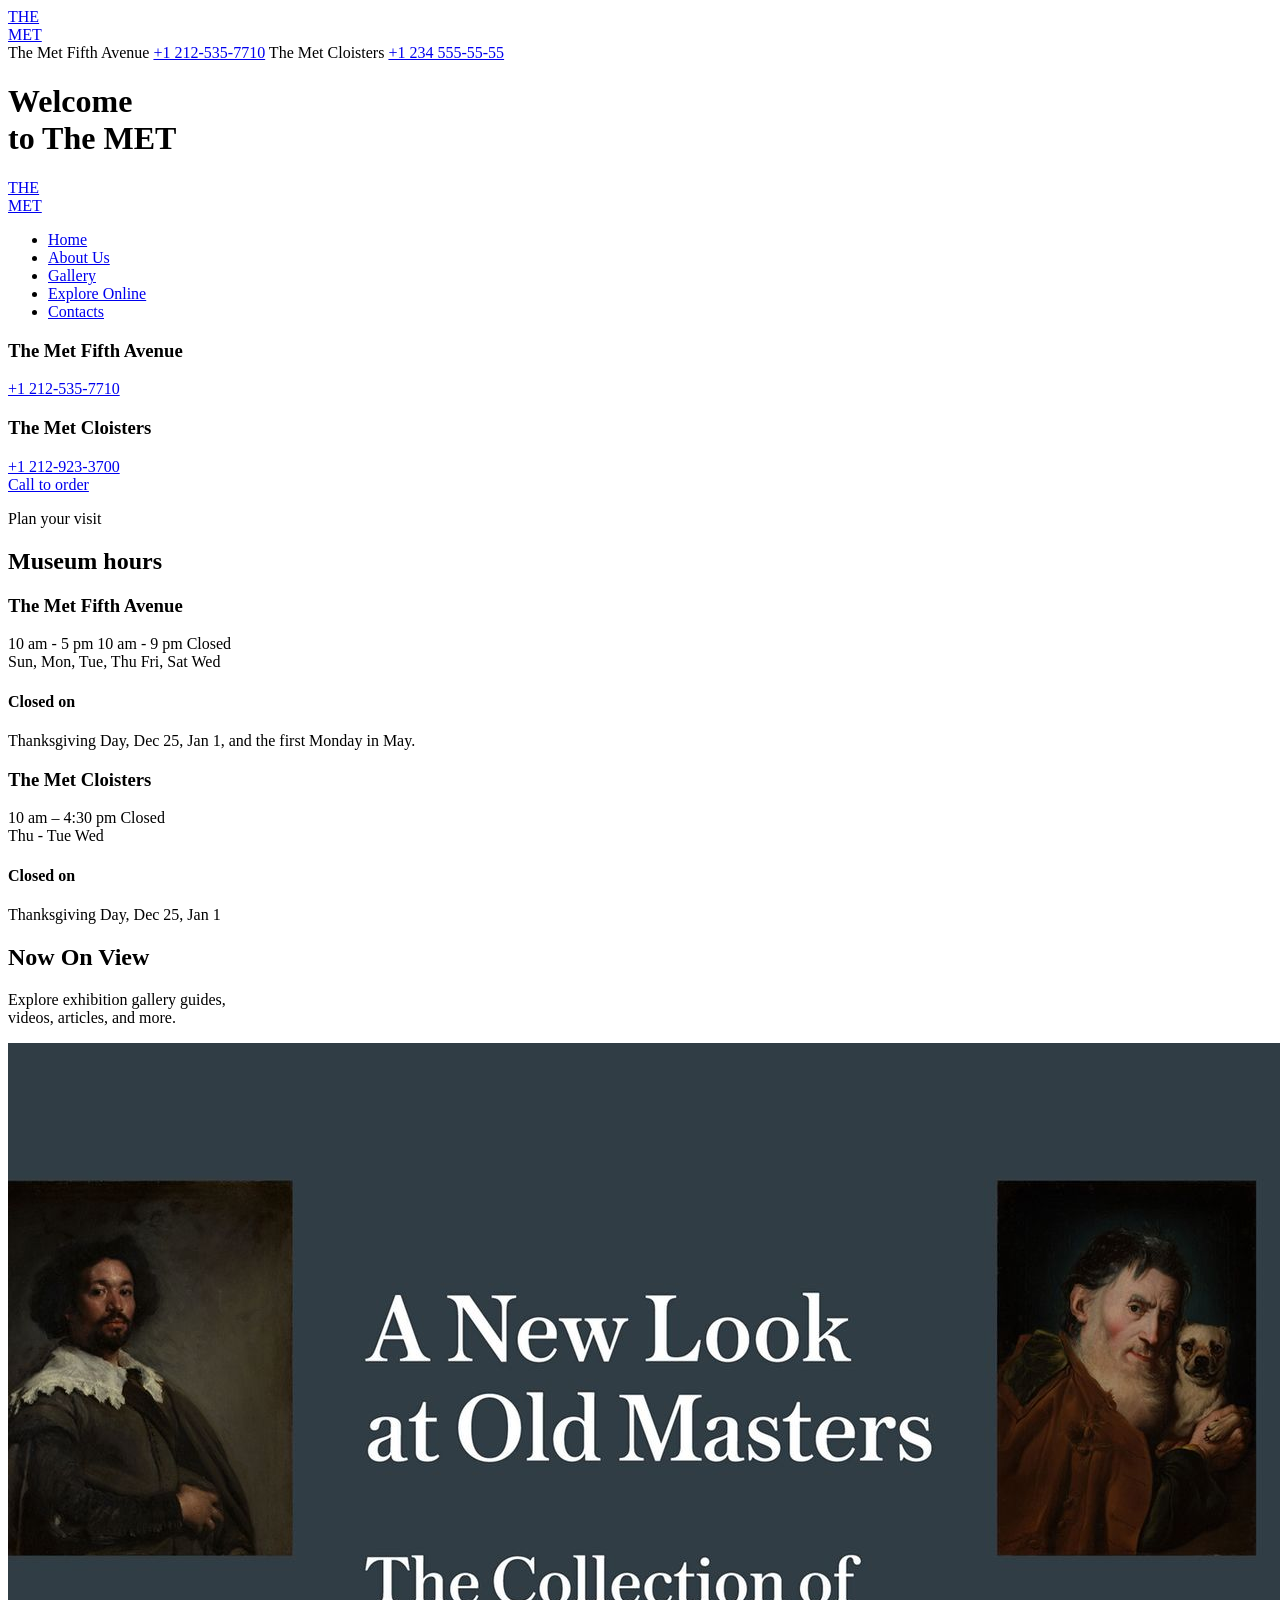
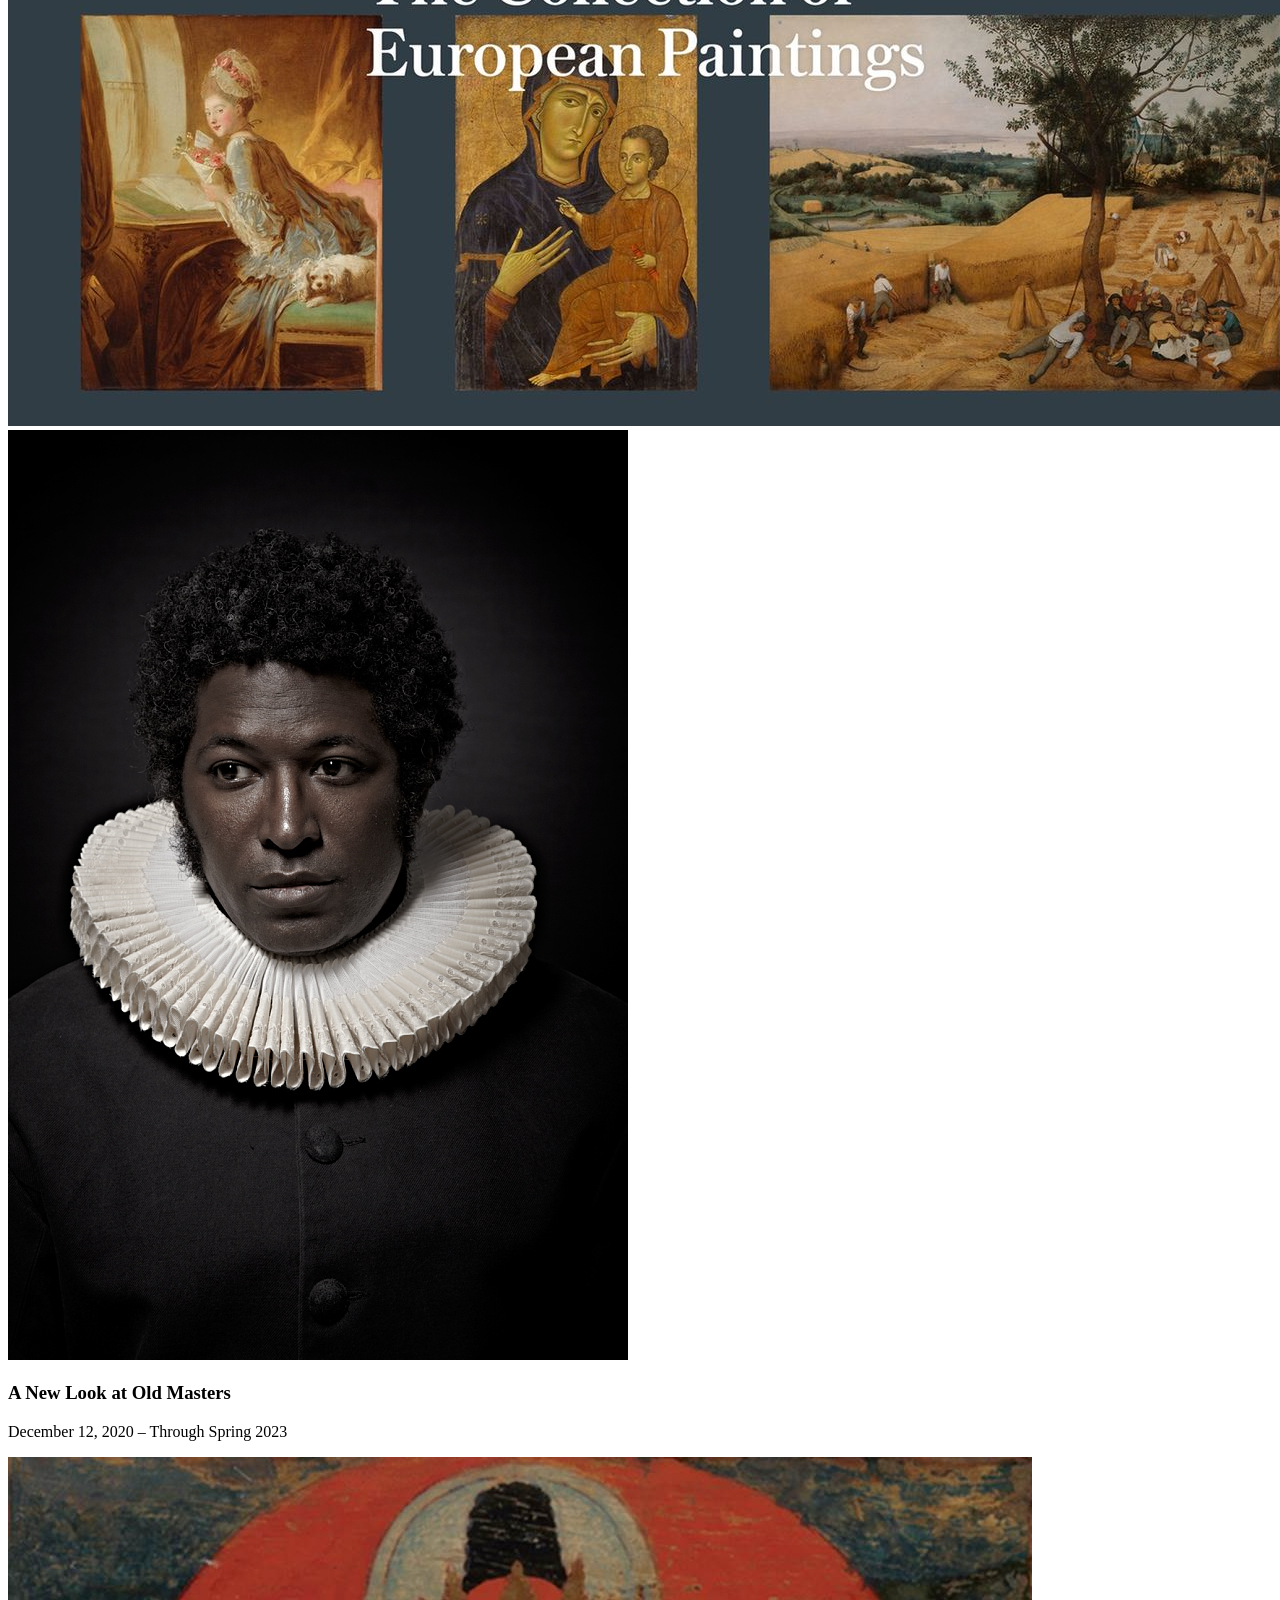
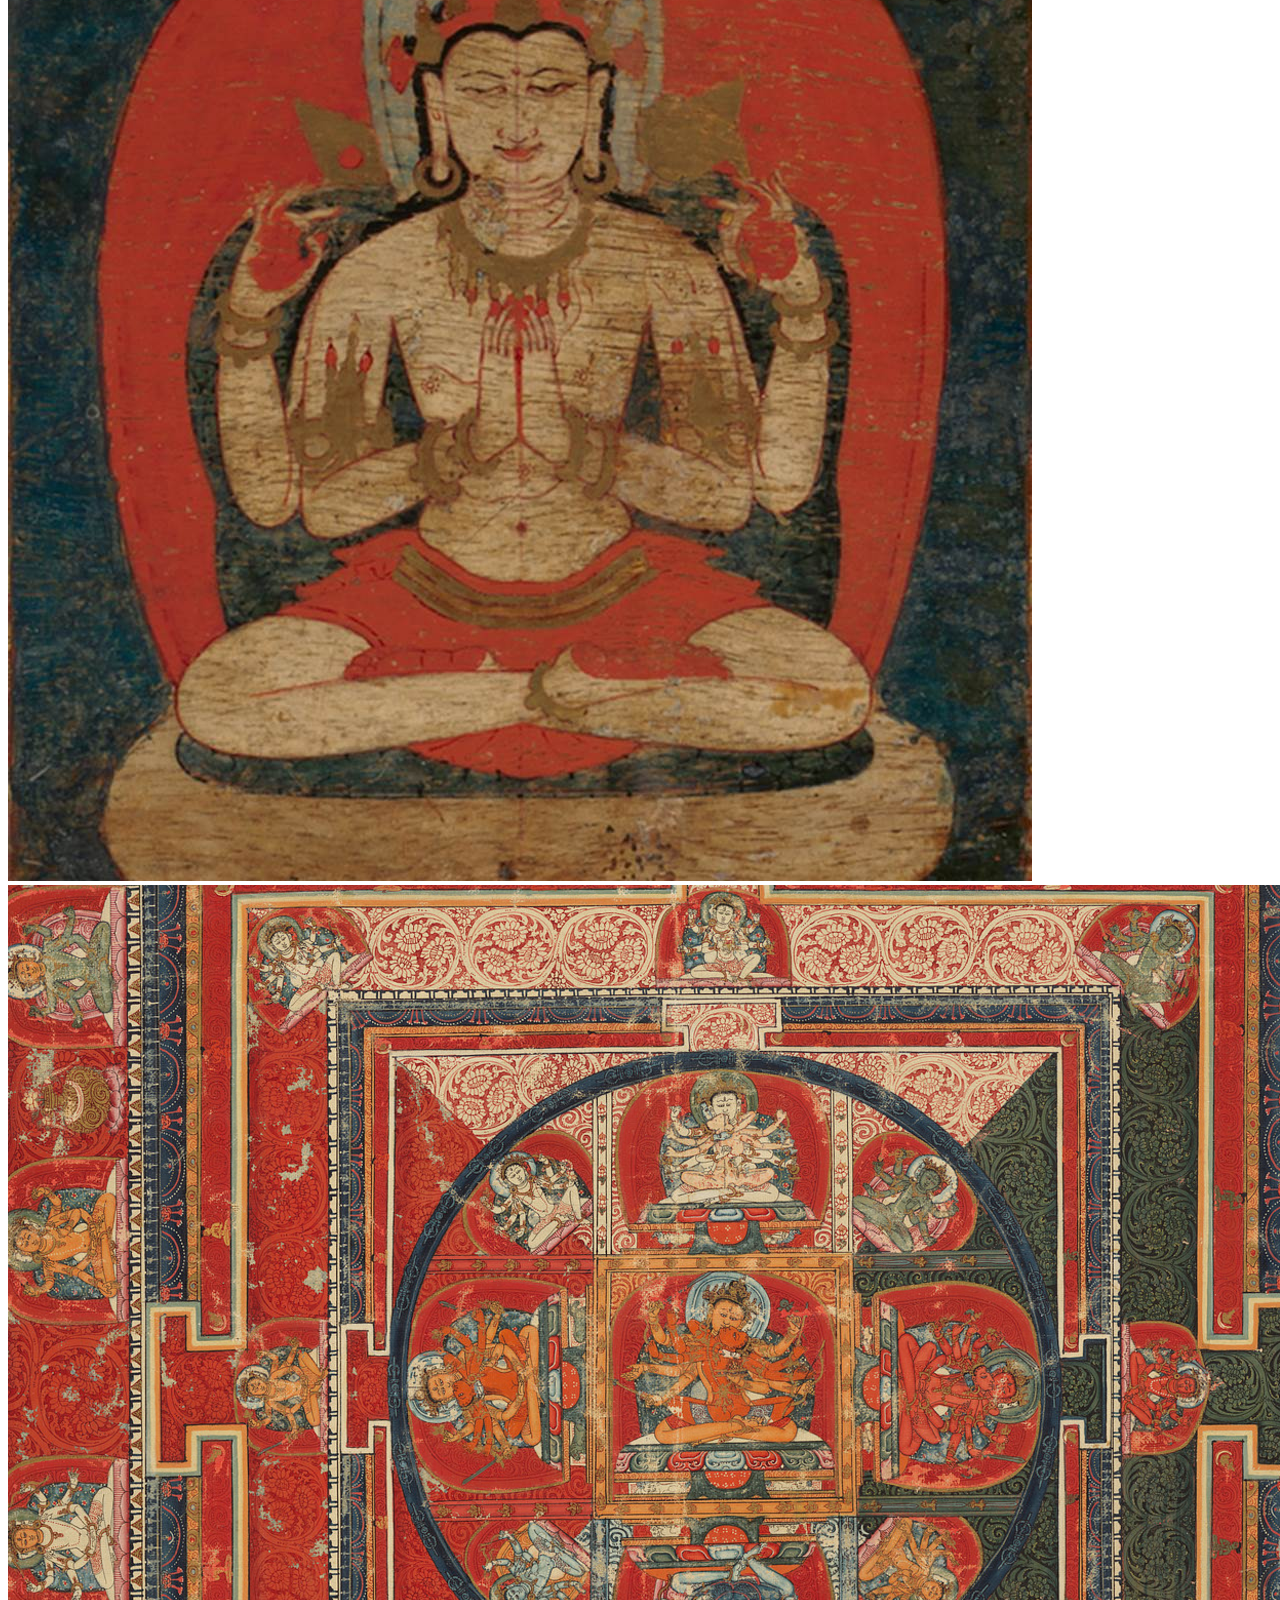
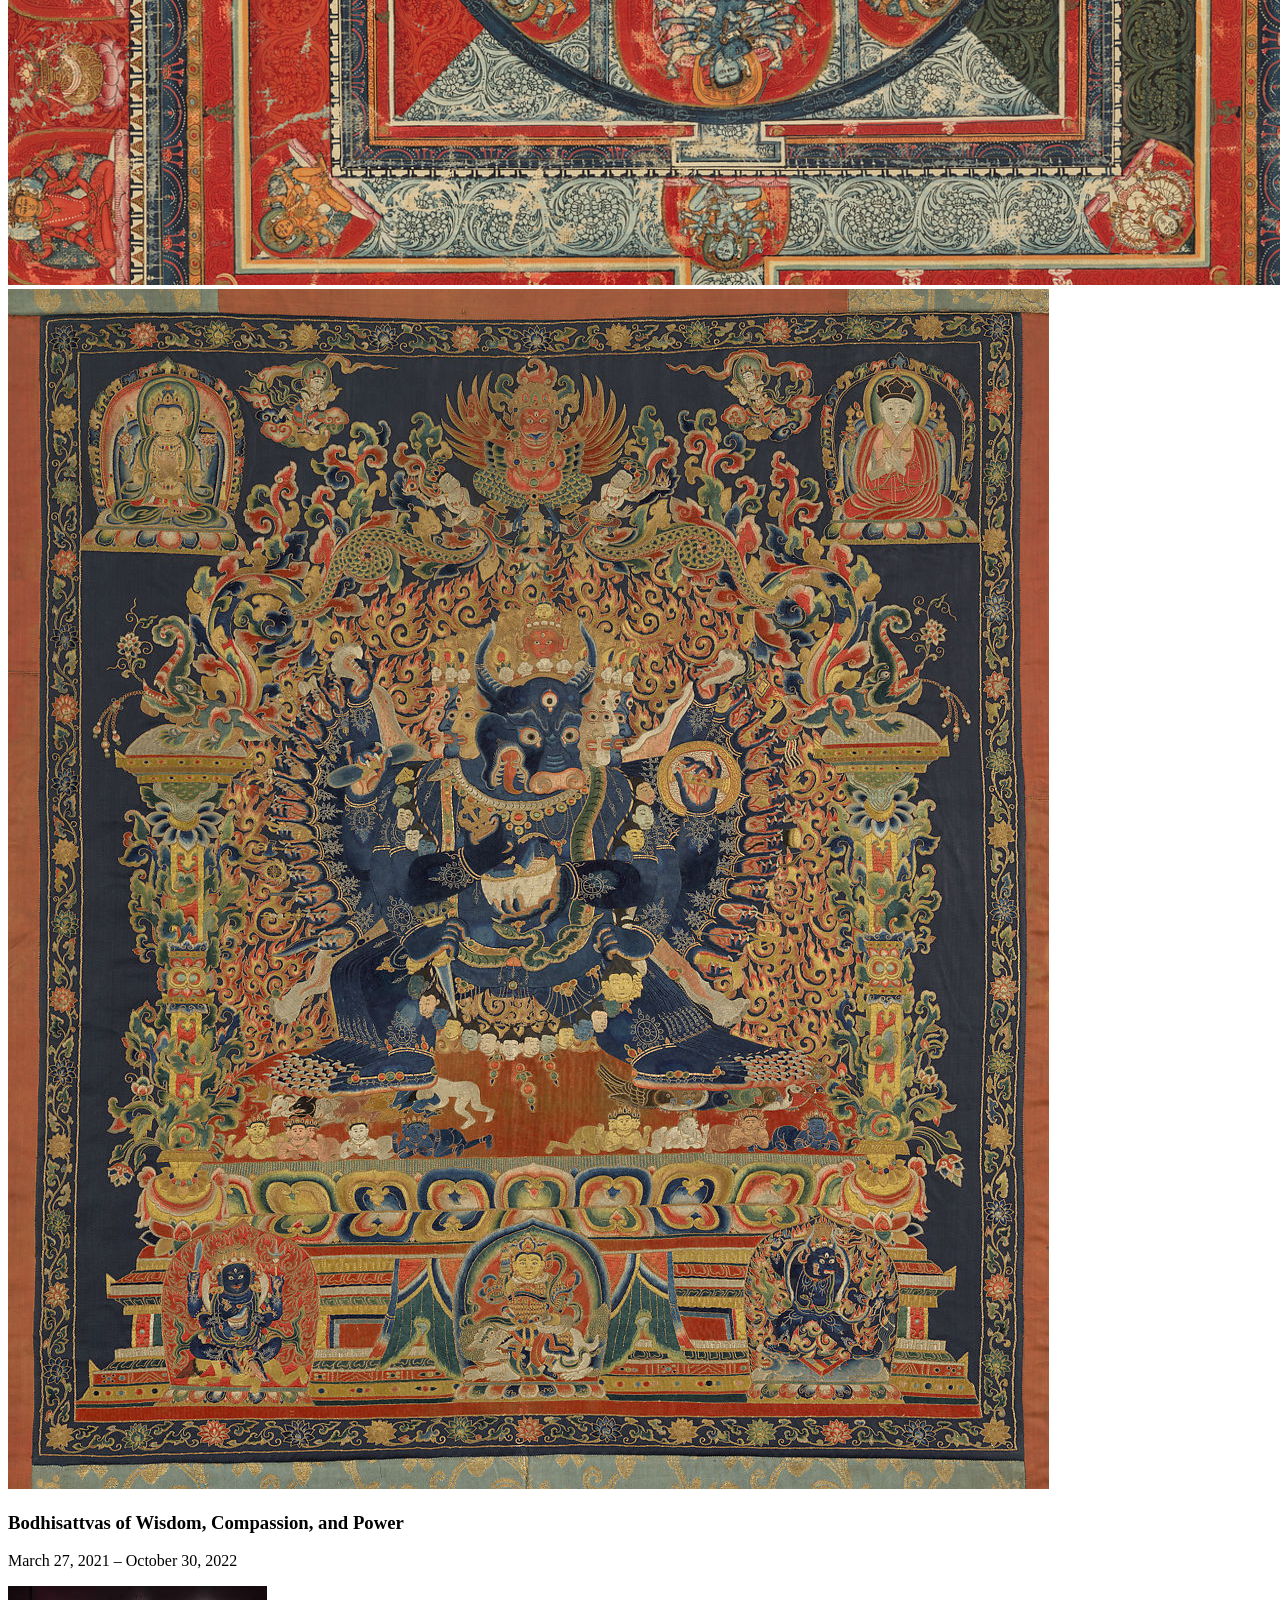
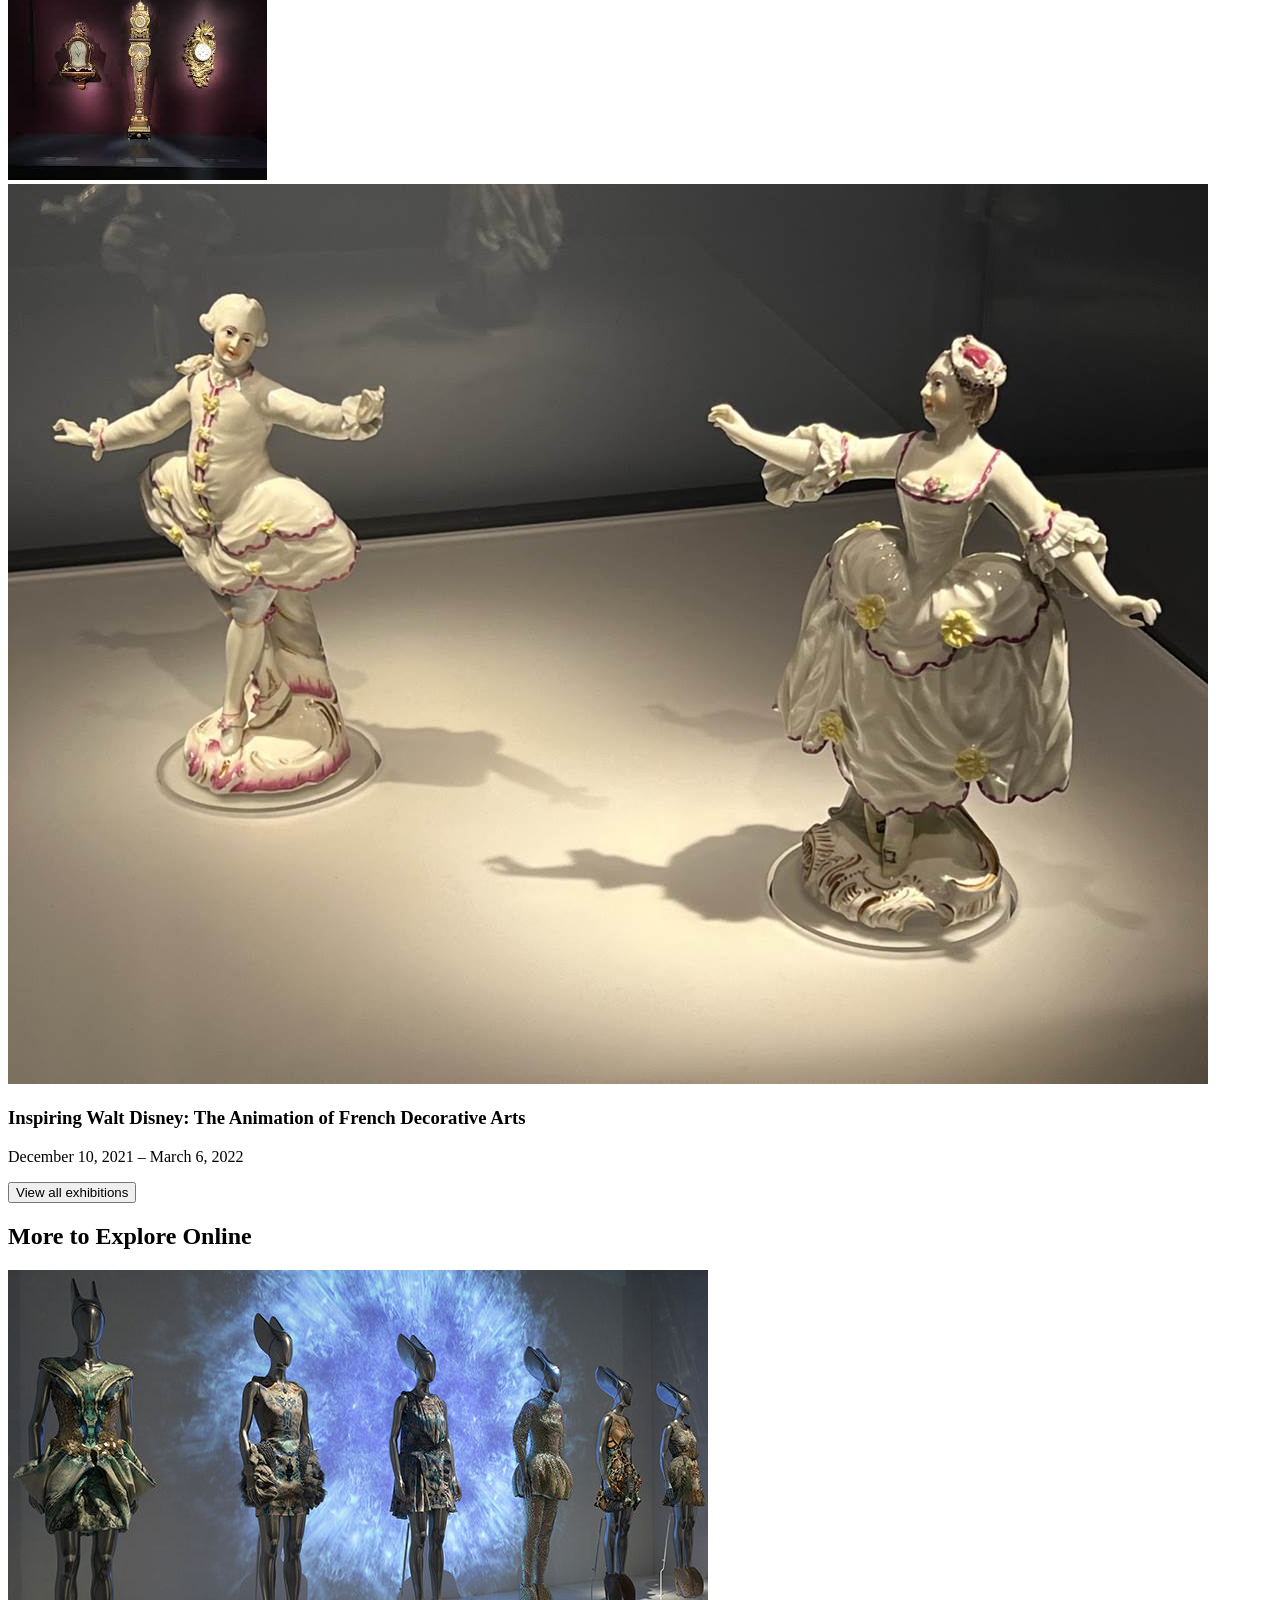
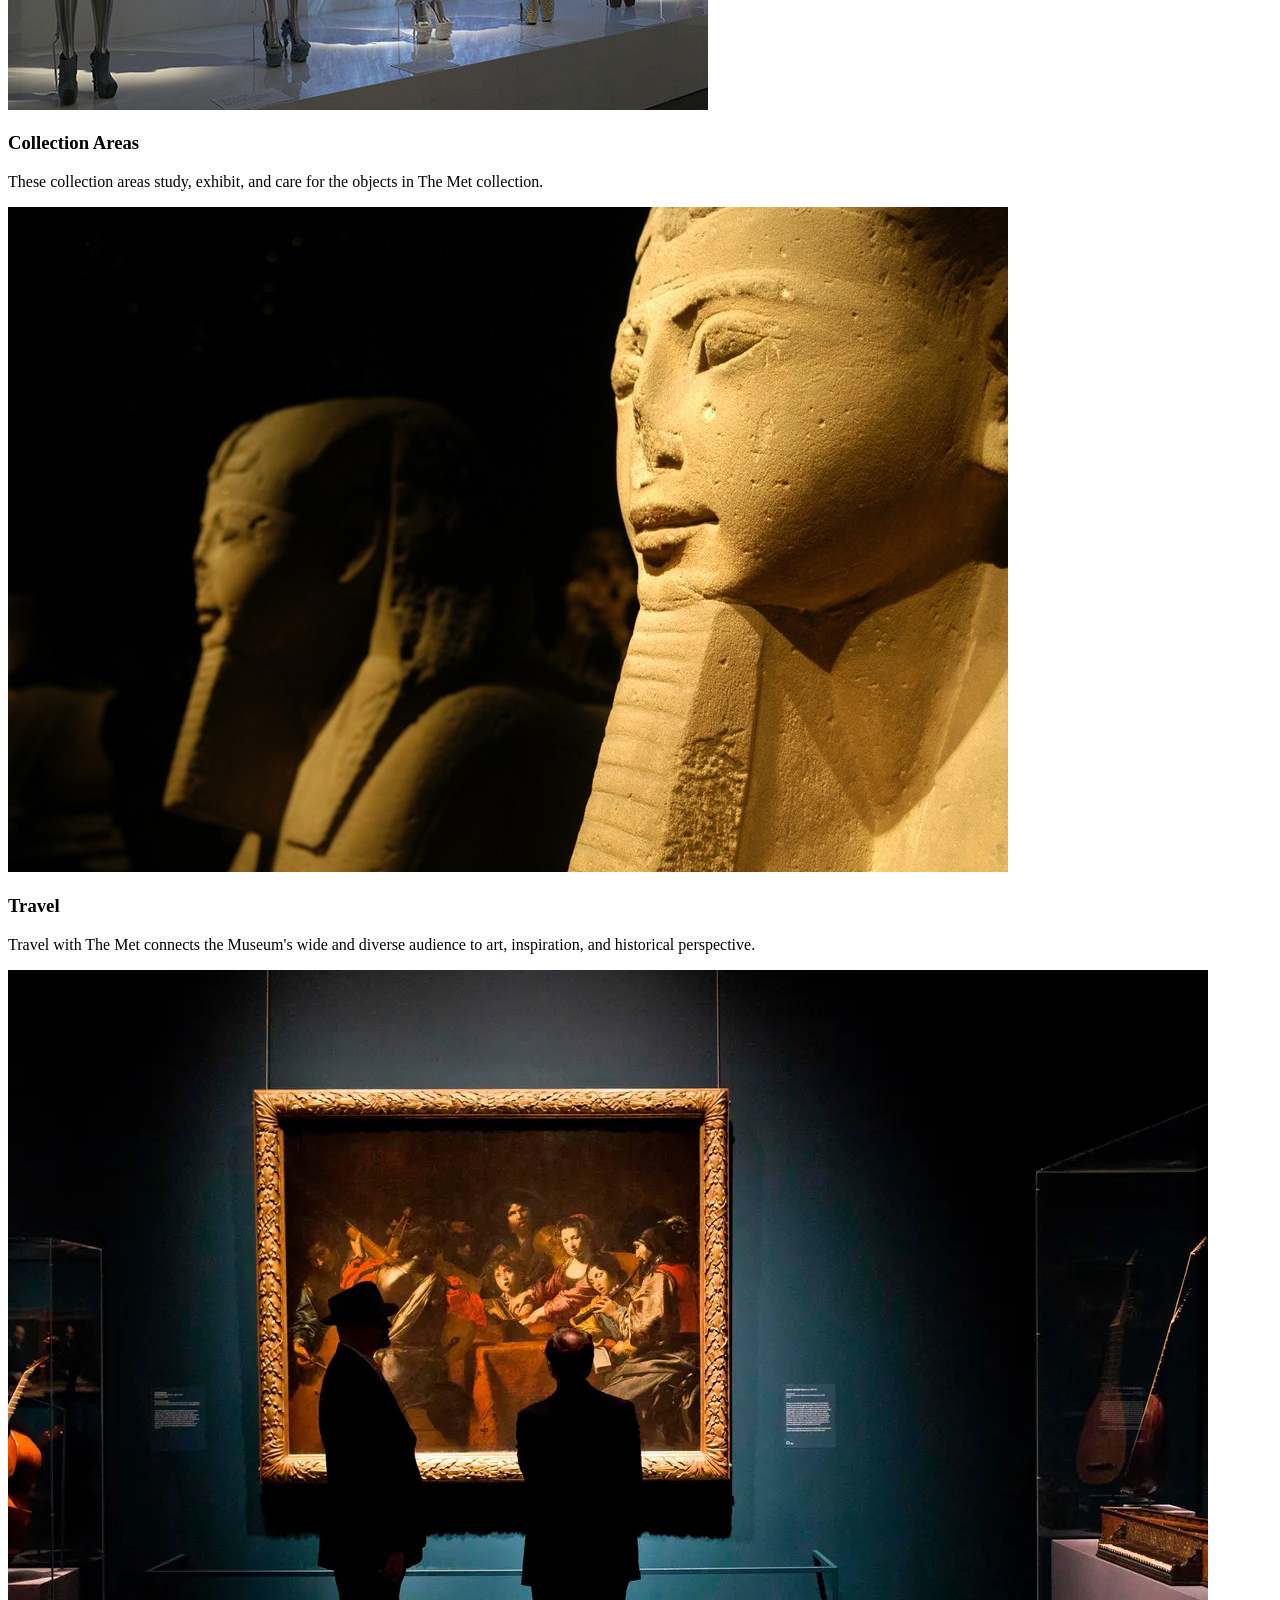
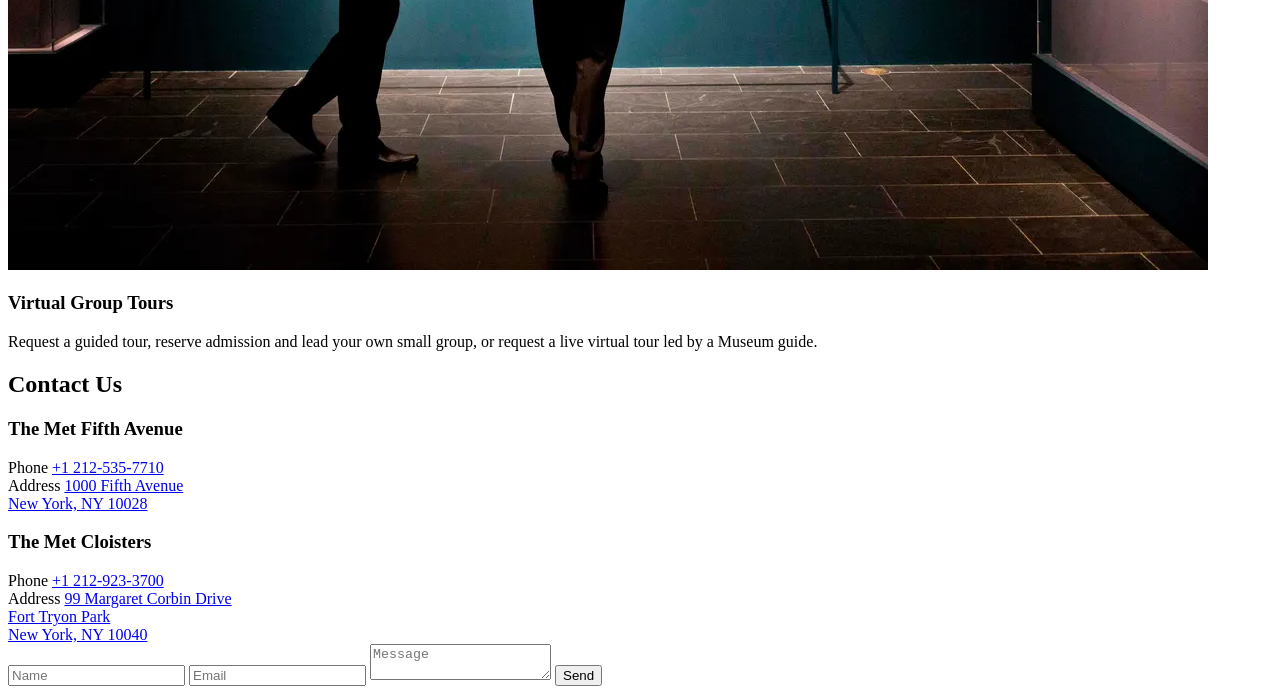
==== commit 83c4db4d: "make all fix for finish project" ====
--- a/src/index.html
+++ b/src/index.html
@@ -4,6 +4,7 @@
     <meta charset="UTF-8" />
     <meta name="viewport" content="width=device-width, initial-scale=1.0" />
     <title>The MET - Museum Landing Page</title>
+    <link rel="icon" href="./img/favicon.png" />
     <link rel="stylesheet" href="./styles/main.scss" />
     <link rel="preconnect" href="https://fonts.googleapis.com">
     <link rel="preconnect" href="https://fonts.gstatic.com" >
@@ -17,8 +18,16 @@
         <div class="header__top">
           <a href="#" class="logo">THE <br> MET</a>
           <div class="header__controls">
-            <a href="tel:+12125357710" class="icon icon--phone"
-            aria-label="Call us"></a>
+            <div class="header__phone">
+              <a href="tel:+12125357710" class="icon icon--phone"
+              aria-label="Call us"></a>
+              <div class="header__controls-hover-links-block">
+                <span class="header__controls-hover-link">The Met Fifth Avenue</span>
+                <a class="header__controls-hover-link" href="tel:+1 212 535-77-10">+1 212-535-7710</a>
+                <span class="header__controls-hover-link">The Met Cloisters</span>
+                <a href="tel:+1 234 555-55-55" class="header__controls-hover-link">+1 234 555-55-55</a>
+              </div>
+            </div>
             <a href="#menu" class="icon icon--burger"
             aria-label="Open menu"></a>
           </div>
@@ -27,8 +36,9 @@
       </div>
     </header>
 
+
     <!-- Menu -->
-    <nav class="menu" id="menu">
+    <aside class="menu" id="menu">
       <div class="container">
         <div class="menu__top">
           <a href="#" class="logo">THE <br> MET</a>
@@ -66,7 +76,7 @@
           <a class="menu__cta" href="#contacts">Call to order</a>
         </div>
       </div>
-    </nav>
+    </aside>
 
     <main class="main">
       <section class="hours" id="about">
@@ -211,10 +221,10 @@
                 </div>
                 <div class="contact-block__item">
                   <span class="contact-block__label">Address</span>
-                  <address class="contact-block__address">
+                  <a class="contact-block__address" href="https://maps.app.goo.gl/UM3Bh3h9xUotvFBQ9">
                     1000 Fifth Avenue<br>
                     New York, NY 10028
-                  </address>
+                  </a>
                 </div>
               </div>
 
@@ -226,17 +236,17 @@
                 </div>
                 <div class="contact-block__item">
                   <span class="contact-block__label">Address</span>
-                  <address class="contact-block__address">
+                  <a class="contact-block__address" href="https://maps.app.goo.gl/VdKwBu7RiexcL4bL7">
                     99 Margaret Corbin Drive<br>
                     Fort Tryon Park<br>
                     New York, NY 10040
-                  </address>
+                  </a>
                 </div>
               </div>
             </div>
 
             <form class="contact-form" action="#"
-            method="POST">
+              onsubmit="this.reset(); return false;">
               <input class="contact-form__input" type="text"
               name="name" placeholder="Name"
               required>
